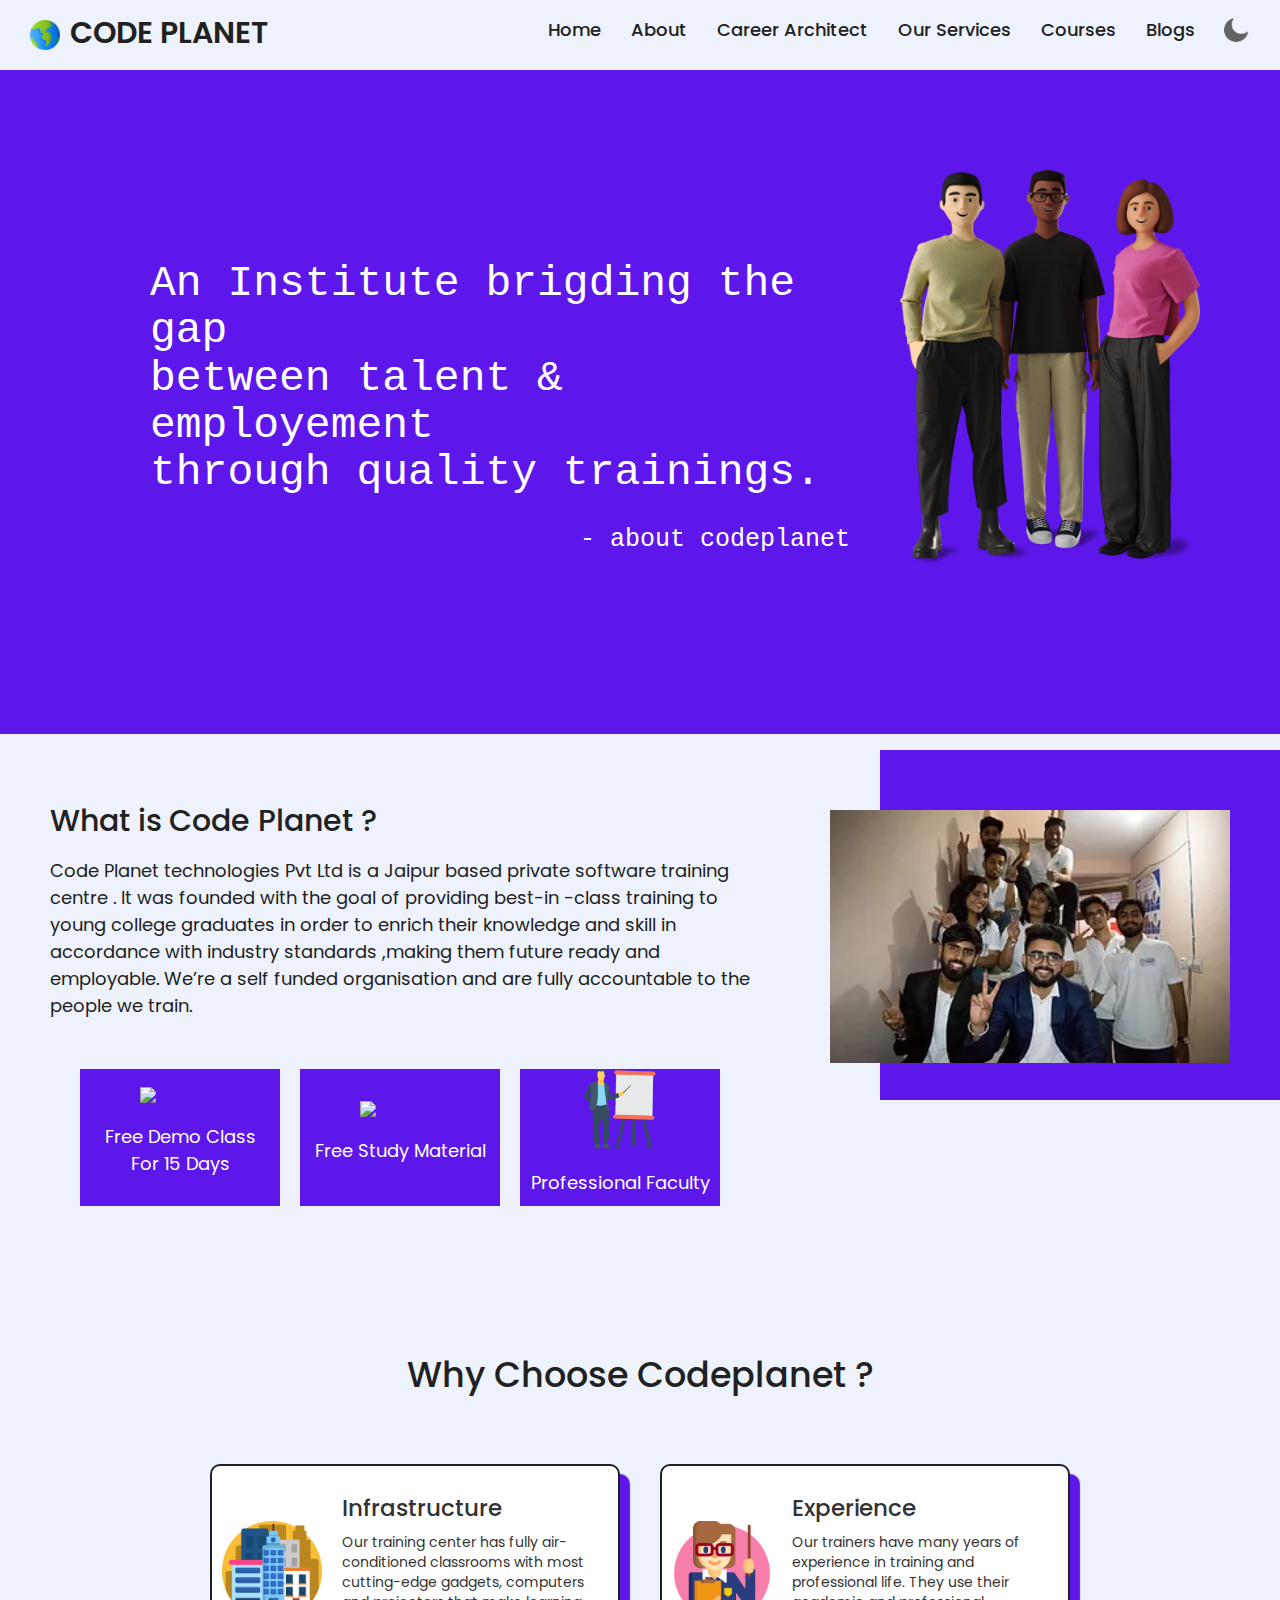
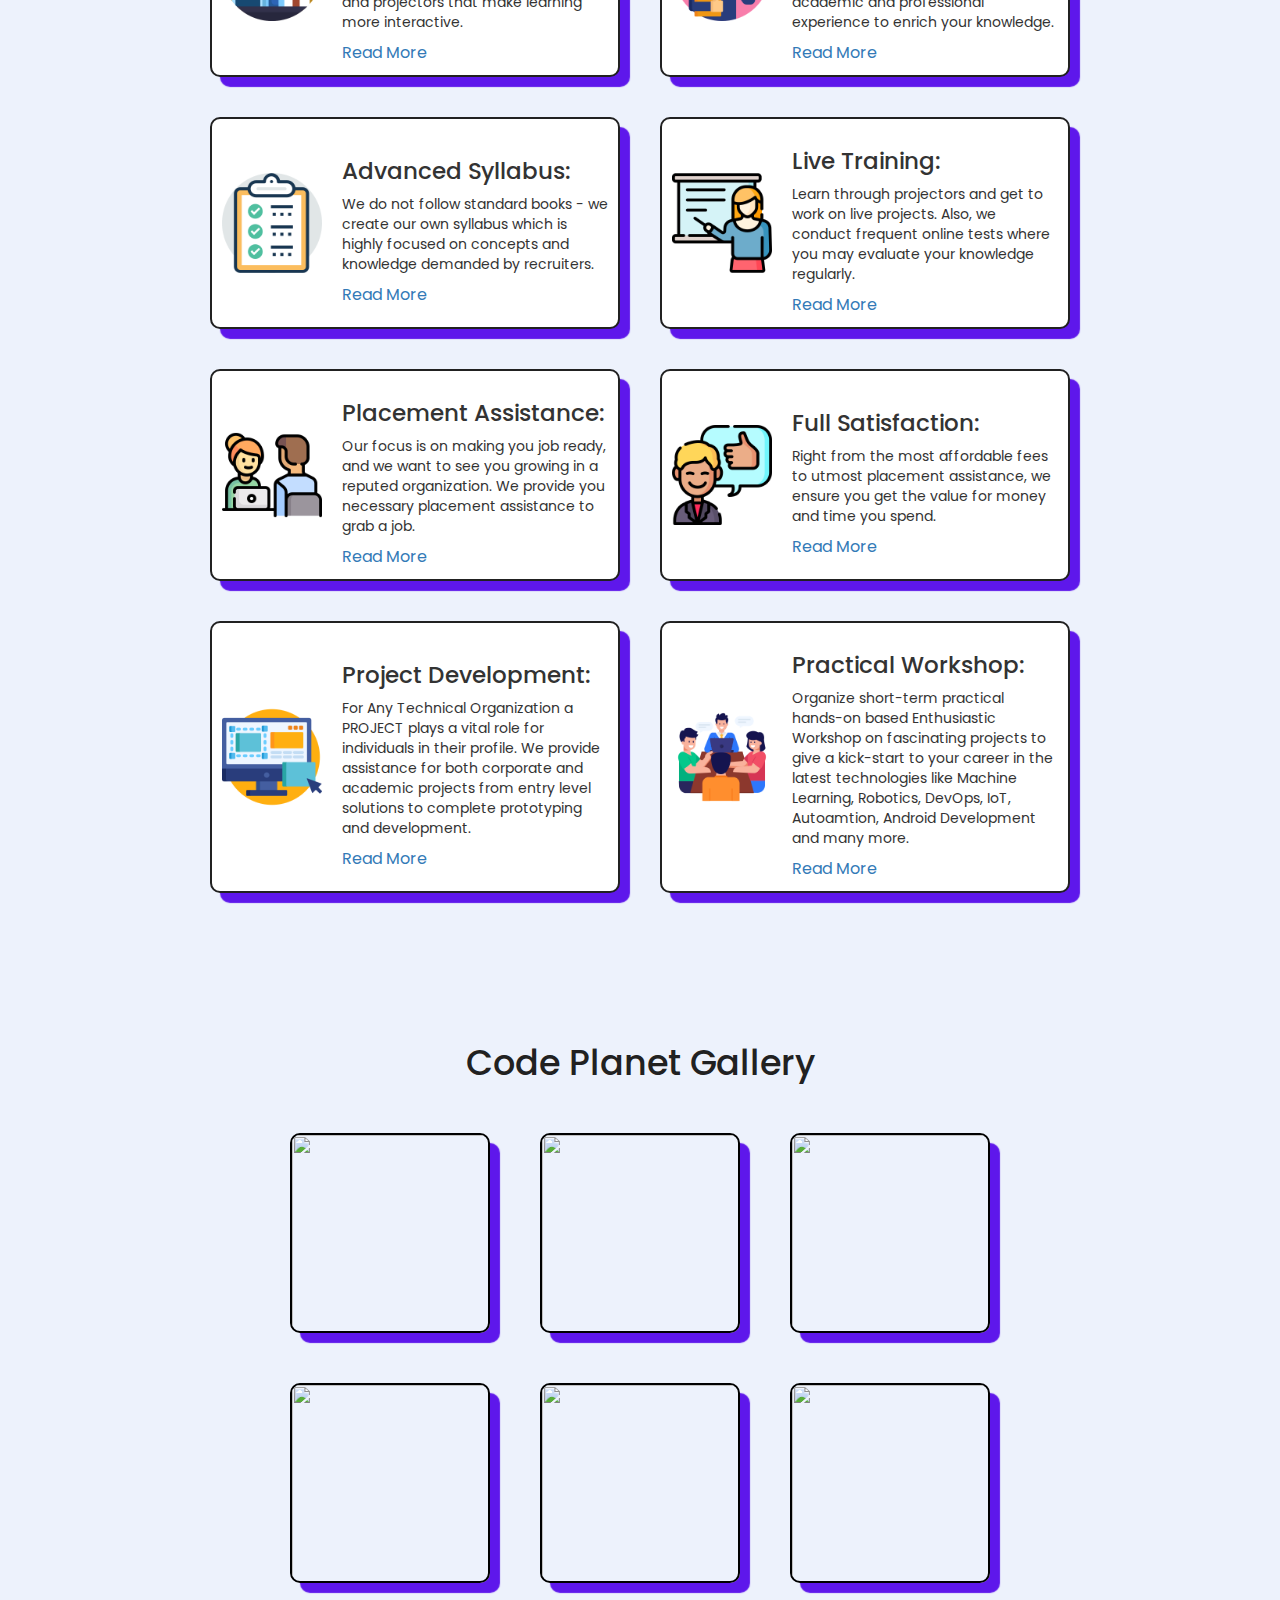
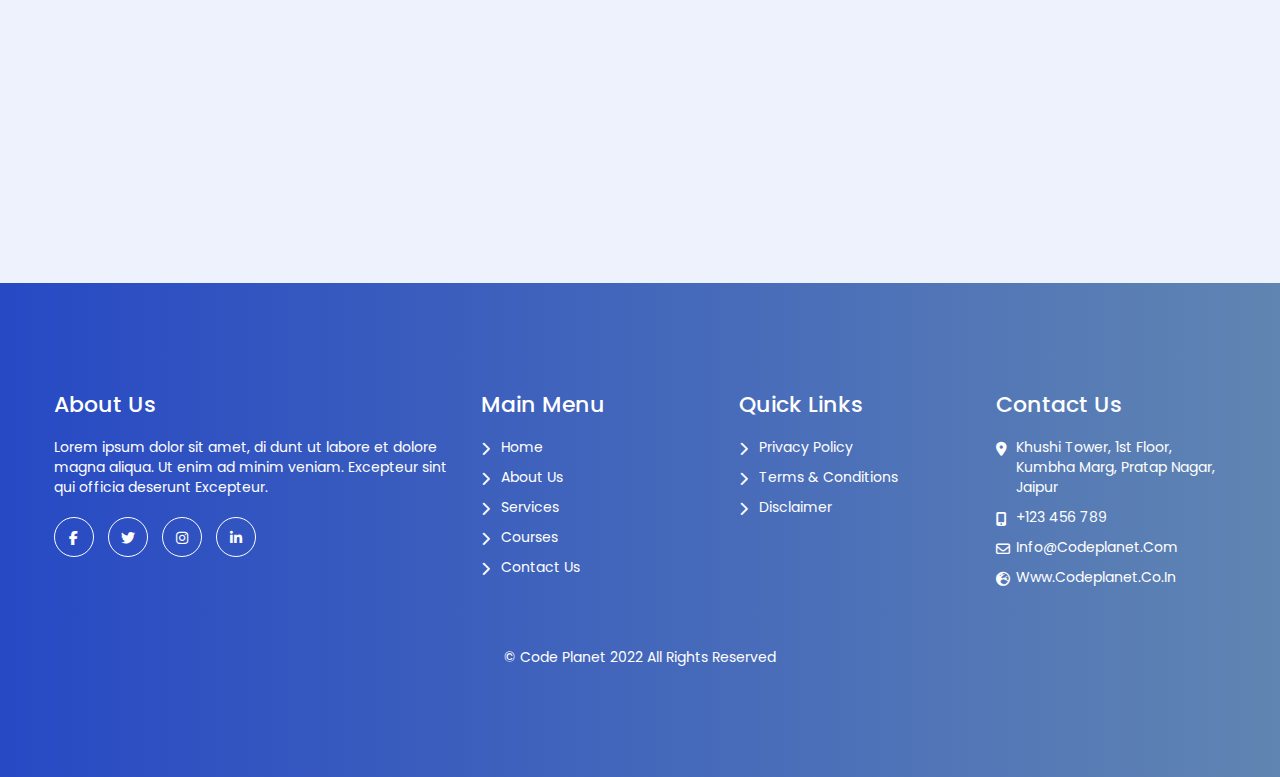
==== about.html @ 1fef7c66 "Update about.html" ====
<!DOCTYPE html>
<html lang="en">
<head>
    <meta charset="UTF-8">
    <meta name="viewport" content="width=device-width, initial-scale=1.0">
    <title>About</title>
    <link rel="stylesheet" href="About styles/style.css">
    <link rel="stylesheet" href="navbar.css">
    <link rel="stylesheet" href="footer.css">
    <link rel="stylesheet" href="https://cdnjs.cloudflare.com/ajax/libs/font-awesome/6.1.1/css/all.min.css">
    <link
      rel="stylesheet"
      href="https://cdn.jsdelivr.net/npm/bootstrap@3.3.7/dist/css/bootstrap.min.css"
      integrity="sha384-BVYiiSIFeK1dGmJRAkycuHAHRg32OmUcww7on3RYdg4Va+PmSTsz/K68vbdEjh4u"
      crossorigin="anonymous"
    />
</head>
<body style="background: var(--primary-color);" >
  <nav>
    <div class="wrapper">
      <div class="logo"><a href="/index/"> <img src="images/planet-earth.png">CODE PLANET</a></div>
      <input type="radio" name="slider" id="menu-btn">
      <input type="radio" name="slider" id="close-btn">
      <ul class="nav-links">
        <label style="color: #fff;" for="close-btn" class="btn close-btn"><i class="fas fa-times"></i></label>
        <li><a href="/index/">Home</a></li>
        <li><a href="/about/" class="desktop-item">About</a>
          <input type="checkbox" id="showMega">
          <label href="/about/" for="showMega" class="mobile-item">About</label>
        <div class="mega-box">
          <div class="content">
            <div id="about-row" class="row">
              <header></header>
              <ul class="mega-links">
                <li><a href="#"><img src="images/skyscraper.png">About Code Planet</a></li> <hr>
                <li><a href="#"><img src="images/portfolio.png">Portfolio</a></li> <hr>
                <li><a href="#"><img src="images/working-man.png">Internship</a></li> <hr>
                <li><a href="#"><img src="images/contact.png">Contact Us</a></li>
              </ul>
            </div>
            <div class="row">
              <header>Client Satisfaction</header>
              <ul class="mega-links">
                <li><a href="#">  <img src="images/correct.png"> 800+ Satisfied Client </a></li>
                <li><a href="#">  <img src="images/correct.png"> 100% Client Satisfacn</a></li>
                <li><a href="#">  <img src="images/correct.png"> 85% Repeat Clients</a></li>
              </ul>
            </div>
            <div class="row">
              <header>Work Culture</header>
              <ul class="mega-links">
                <li><a href="#"> <img src="images/correct.png"> 50+ Industries Served</a></li>
                <li><a href="#"> <img src="images/correct.png"> 100% Quality Work</a></li>
                <li><a href="#"> <img src="images/correct.png"> 40+ Active Members</a></li>
              </ul>
            </div>
            <div class="row">
              <header>Our Support</header>
              <ul class="mega-links">
                <li><a href="#"> <img src="images/correct.png"> 12+ Countries Served</a></li>
                <li><a href="#"> <img src="images/correct.png"> 24/7 Customer Service</a></li>
                <li><a href="#"> <img src="images/correct.png"> 4+ Year Experience</a></li>
              </ul>
            </div>
          </div>
        </div>
      </li>
        <li><a href="/career/">Career Architect</a></li>
        <li>
          <a href="#" class="desktop-item">Our Services</a>
          <input type="checkbox" id="showDrop">
          <label for="showDrop" class="mobile-item">Our Services</label>
          <ul class="drop-menu">
            <li><a href="/hiring/">Hire From Us</a></li>
            <li><a href="/internship/">Internships</a></li>
            <li><a href="/student/">Workshops</a></li>
          </ul>
        </li>
        <li>
          <a href="/course/" class="desktop-item">Courses</a>
          <input type="checkbox" id="showMega">
          <label href="/course/" for="showMega" class="mobile-item">Courses</label>
          <div class="mega-box">
            <div class="content">
              <div class="row">
                <header>New Courses</header>
                <ul class="mega-links">
                  <li><a href="#"><img src="images/React-Native.png">React Development</a></li>
                  <li><a href="#"><img src="images/NodeJS.png">Node JS Development</a></li>
                  <li><a href="#"><img src="images/shopify.png">Ecommerce Store</a></li>
                  <li><a href="#"><img src="images/ios.png">IOS Development</a></li>
                </ul>
              </div>
              <div class="row">
                <header>PROGRAMMING</header>
                <ul class="mega-links">
                  <li><a href="#"> <img src="images/java.png"> Java</a></li>
                  <li><a href="#"> <img src="images/python.png"> Python</a></li>
                  <li><a href="#"> <img src="images/letter-c.png"> C Programming</a></li>
                  <li><a href="#"> <img src="images/c-.png"> C ++</a></li>
                </ul>
              </div>
              <div class="row">
                <header>DEVELOPMENT</header>
                <ul class="mega-links">
                  <li><a href="#"> <img src="images/management.png"> MERN Development</a></li>
                  <li><a href="#"> <img src="images/web-development.png"> Web Development</a></li>
                  <li><a href="#"> <img src="images/smartphone.png"> Android Development</a></li>
                  <li><a href="#"> <img src="images/ux.png"> MEAN Development</a></li>
                </ul>
              </div>
              <div class="row">
                <header>ADVANCED COURSE</header>
                <ul class="mega-links">
                  <li><a href="#"> <img src="images/learning.png"> Machine Learning</a></li>
                  <li><a href="#"> <img src="images/artificial-intelligence.png"> Artificial Intelligence</a></li>
                  <li><a href="#"> <img src="images/hacker.png"> Ethical Hacking</a></li>
                  <li><a href="#"> <img src="images/algorithm.png"> Data Structure & Algo.</a></li>
                </ul>
              </div>
            </div>
          </div>
        </li>
        <li><a href="#">Blogs</a></li>
        <img src="images/moon.png" id="icon">
      </ul>
      <label for="menu-btn" class="btn menu-btn"><i class="fas fa-bars"></i></label>
    </div>
  </nav>

  <!-- Body -->

  <!-- Main -->

  <div class="about-banner">
    <div class="about-text">
      <h1>
        An Institute brigding the gap <br />
        between talent & employement <br />through quality trainings.
      </h1>
      <h2>- about codeplanet</h2>
    </div>
    <div class="about-img">
      <img src="About imgs/about.png" />
    </div>
  </div>

  <!-- Section -->

  <section>
    <div class="about-us">
        <div class="aboutus-text">
            <h2>What is Code Planet ?</h2>
            <p>Code Planet technologies Pvt Ltd is a Jaipur based private software training centre . It was founded with the goal of providing best-in -class training to young college graduates in order to enrich their knowledge and skill in accordance with industry standards ,making them future ready and employable. We’re a self funded organisation and are fully accountable to the people we train.</p>
                <div class="icon-gallery">
                    <div class="icon-text">
                        <img src="images/demo.png">
                        <p>Free Demo Class <br> For 15 Days</p>
                    </div>
                    <div class="icon-text">
                        <img src="images/studymaterial.png">
                        <p>Free Study Material</p>
                    </div>
                    <div class="icon-text">
                        <img src="images/presentation.png">
                        <p>Professional Faculty</p>
                    </div>
                </div>
        </div>
        <div class="about-img-container">
            <div class="aboutus-img">
                <div class="main-box">
                    <img src="About imgs/IMG-20200418-WA0029.webp" >
                </div>
            </div>
        </div>
    </div>


    <div class="why">
        <h2>Why Choose Codeplanet ?</h2>
        <div class="why-container">
          <div class="box">
            <img src="About imgs/infra.png">
            <div class="text-box">
              <h3>Infrastructure</h3>
              <p>Our training center has fully air-conditioned classrooms with most cutting-edge gadgets, computers and projectors that make learning more interactive.</p>
              <a href="#">Read More</a>
            </div>
          </div>
          <div class="box">
            <img src="About imgs/exp.png">
            <div class="text-box">
              <h3>Experience</h3>
              <p>Our trainers have many years of experience in training and professional life. They use their academic and professional experience to enrich your knowledge.</p>
              <a href="#">Read More</a>
            </div>
          </div>
          <div class="box">
            <img src="About imgs/syl.png">
            <div class="text-box">
              <h3>Advanced Syllabus:</h3>
              <p>We do not follow standard books - we create our own syllabus which is highly focused on concepts and knowledge demanded by recruiters.</p>
              <a href="#">Read More</a>
            </div>
          </div>
          <div class="box">
            <img src="About imgs/train.png">
            <div class="text-box">
              <h3>Live Training:</h3>
              <p>Learn through projectors and get to work on live projects. Also, we conduct frequent online tests where you may evaluate your knowledge regularly.</p>
              <a href="#">Read More</a>
            </div>
          </div>
          <div class="box">
            <img src="About imgs/plac.png">
            <div class="text-box">
              <h3>
                Placement Assistance:</h3>
              <p>Our focus is on making you job ready, and we want to see you growing in a reputed organization. We provide you necessary placement assistance to grab a job.</p>
              <a href="#">Read More</a>
            </div>
          </div>
          <div class="box">
            <img src="About imgs/satis.png">
            <div class="text-box">
              <h3>Full Satisfaction:</h3>
              <p>Right from the most affordable fees to utmost placement assistance, we ensure you get the value for money and time you spend.</p>
            <a href="#">Read More</a>
            </div>
          </div>
          <div class="box">
            <img src="About imgs/proj.png">
            <div class="text-box">
              <h3>Project Development:</h3>
              <p>For Any Technical Organization a PROJECT plays a vital role for individuals in their profile. We provide assistance for both corporate and academic projects from entry level solutions to complete prototyping and development.</p>
            <a href="#">Read More</a>
            </div>
          </div>
          <div class="box">
            <img id="img-set" src="About imgs/workshop.png">
            <div class="text-box">
              <h3>Practical Workshop:</h3>
              <p>Organize short-term practical hands-on based Enthusiastic Workshop on fascinating projects to give a kick-start to your career in the latest technologies like Machine Learning, Robotics, DevOps, IoT, Autoamtion, Android Development and many more.</p>
            <a href="#">Read More</a>
            </div>
          </div>

        </div>
        </div>


        <div class="gallery-body">
            <h2> Code Planet Gallery </h2>
            <div class="gallery-container">
          
              <div class="gallary">
                <img src="https://static.wixstatic.com/media/3e5617_7610d0e558ca4270a3cbb9d1998aec60~mv2.jpg/v1/fill/w_305,h_193,al_c,q_80,usm_0.66_1.00_0.01,enc_auto/IMG-20200418-WA0029.jpg" />
                <img src="https://static.wixstatic.com/media/3e5617_8ea9a0d88c01441fae5b3a8ba861b8b8~mv2.jpg/v1/fill/w_301,h_220,al_c,q_80,usm_0.66_1.00_0.01,enc_auto/4.jpg" />
                <img src="https://static.wixstatic.com/media/3e5617_4cd480714cbf428ea4ce4d681dc1c1bd~mv2.jpg/v1/fill/w_284,h_220,al_c,q_80,usm_0.66_1.00_0.01,enc_auto/new1.jpg" />
                <img src="https://static.wixstatic.com/media/3e5617_a9f12d205db7403bb72ab49f51415098~mv2.jpg/v1/fill/w_284,h_212,al_c,q_80,usm_0.66_1.00_0.01,enc_auto/IMG-20200418-WA0015.jpg" />
                <img src="https://static.wixstatic.com/media/3e5617_9b12ac0909c941ff9af0776fcf4acaf8~mv2.jpg/v1/fill/w_294,h_193,al_c,q_80,usm_0.66_1.00_0.01,enc_auto/IMG-20200418-WA0004.jpg" />
                <img src="https://static.wixstatic.com/media/3e5617_f23bcb6972de46aa81a015a55397d33e~mv2.jpg/v1/fill/w_292,h_220,al_c,q_80,usm_0.66_1.00_0.01,enc_auto/5.jpg" />
              </div>
          
            </div>
        </div>


    </section>

  <!-- Footer -->

<footer class="footer-area">
  <div class="footer-wave-box">
      <div class="footer-wave footer-animation"></div>
  </div>
  <div class="main">
      <div class="footer">
          <div class="single-footer">
              <h4>about us</h4>
              <p>Lorem ipsum dolor sit amet, di dunt ut labore et dolore magna aliqua. Ut enim ad minim veniam. Excepteur sint qui officia deserunt Excepteur.</p>
              <div class="footer-social">
                  <a href=""><i class="fab fa-facebook-f"></i></a>
                  <a href=""><i class="fab fa-twitter"></i></a>
                  <a href=""><i class="fab fa-instagram"></i></a>
                  <a href=""><i class="fab fa-linkedin-in"></i></a>
              </div>
          </div>
          <div class="single-footer">
              <h4>main menu</h4>
              <ul>
                  <li><a href="/index/"><i class="fas fa-chevron-right"></i> home</a></li>
                  <li><a href="/about/"><i class="fas fa-chevron-right"></i> about us</a></li>
                  <li><a href="/index/"><i class="fas fa-chevron-right"></i> services</a></li>
                  <li><a href="/course/"><i class="fas fa-chevron-right"></i> courses</a></li>
                  <li><a href="/index/"><i class="fas fa-chevron-right"></i> contact us</a></li>
              </ul>
          </div>
          <div class="single-footer">
              <h4>quick links</h4>
              <ul>
                  <li><a href=""><i class="fas fa-chevron-right"></i> privacy policy</a></li>
                  <li><a href=""><i class="fas fa-chevron-right"></i> terms & conditions</a></li>
                  <li><a href=""><i class="fas fa-chevron-right"></i> disclaimer</a></li>
              </ul>
          </div>
          <div class="single-footer">
              <h4>contact us</h4>
              <ul>
                  <li><a href=""><i class="fas fa-map-marker-alt"></i>  Khushi Tower, 1st floor, Kumbha Marg, Pratap Nagar, Jaipur</a></li>
                  <li><a href=""><i class="fas fa-mobile-alt"></i> +123 456 789</a></li>
                  <li><a href=""><i class="far fa-envelope"></i> info@codeplanet.com</a></li>
                  <li><a href=""><i class="fas fa-globe-europe"></i> www.codeplanet.co.in</a></li>
              </ul>
          </div>
      </div>
      <div class="copy">
          <p>&copy; Code Planet 2022 all rights reserved</p>
      </div>
  </div>
</footer>
  
  
  <script>
  
    var icon = document.getElementById("icon");
  
    icon.onclick = function () {
        document.body.classList.toggle("dark-theme");
        if (document.body.classList.contains("dark-theme")) {
            icon.src = "images/sun.png";
        } else{
            icon.src = "images/moon.png";
        }
    }
  </script>
  </body>
  </html>
---- About styles/style.css ----
@import url("https://fonts.googleapis.com/css2?family=Poppins:wght@200;300;400;500;600;700&display=swap");
@import url("https://fonts.googleapis.com/css2?family=Bree+Serif&family=Hanuman&family=Roboto:wght@300&display=swap");
@import url("https://fonts.googleapis.com/css2?family=Montserrat&display=swap");

* {
  margin: 0;
  padding: 0;
  box-sizing: border-box;
  font-family: "Poppins", sans-serif;
}

:root {
  --primary-color: #edf2fc;
  --secondary-color: #212121;
}

.dark-theme {
  --primary-color: #212121;
  --secondary-color: #fff;
}

body {
  background: var(--primary-color);
}

#icon {
  width: 30px;
  position: absolute;
  cursor: pointer;
  right: 2rem;
  top: 1.5rem;
}

/* About Banner */

.about-banner {
  display: flex;
  background: #5e17eb;
  justify-content: space-around;
  padding: 5rem;
}

.about-text {
  margin: 12rem 5rem;
  width: 70%;
}

.about-text h1 {
  font-size: 4.3rem;
  width: 700px;
  color: #fff;
  font-family: monospace;
  margin-left: 5rem;
}

.about-text h2 {
  font-size: 2.5rem;
  color: #fff;
  font-family: monospace;
  float: right;
  margin-top: 2rem;
}

.about-img {
  margin: 5rem 10rem 0rem 0rem;
}

.about-img img {
  width: 300px;
}

@media screen and (max-width: 1100px) {
  /* .about-banner{
        display: flex;
        background: #5e17eb;
        justify-content: space-around;
        padding: 5rem;
    } */

  .about-text {
    margin: -4rem 5rem;
    width: 72%;
  }

  .about-text h1 {
    font-size: 3.4rem;
    width: 600px;
    color: #fff;
    font-family: monospace;
    margin-left: 5rem;
  }

  .about-text h2 {
    font-size: 2.5rem;
    color: #fff;
    font-family: monospace;
    float: right;
    margin-top: 2rem;
  }

  .about-img {
    margin: -4rem 10rem 0rem 0rem;
  }

  .about-img img {
    width: 250px;
    margin-top: 3rem;
  }
}

@media screen and (max-width: 860px) {
  .about-text h1 {
    font-size: 3rem;
    width: 560px;
  }

  .about-text h2 {
    font-size: 2rem;
  }

  .about-img {
    margin: 6rem 10rem 0rem 0rem;
  }

  .about-img img {
    width: 200px;
    margin-top: 3rem;
  }
}

@media screen and (max-width: 600px) {
  .about-banner {
    flex-direction: column;
    justify-content: center;
  }

  .about-text {
    margin: -3rem 0rem;
    width: 250px;
  }

  .about-text h1 {
    font-size: 2.5rem;
    width: 100%;
    display: flex;
    text-align: center;
    margin: 2rem auto;
  }

  .about-text h2 {
    font-size: 1.6rem;
    position: absolute;
    right: 3rem;
  }

  .about-img {
    margin: 8rem auto 0rem;
  }

  .about-img img {
    width: 250px;
  }
}

/* Section */

.about-us {
  display: flex;
  width: 700px;
  /* height: 170vh; */
  color: var(--secondary-color);
}

.aboutus-text {
  margin: 5rem;
}

.aboutus-text h2 {
  font-size: 3rem;
}

.aboutus-text p {
  font-size: 1.8rem;
  margin-top: 2rem;
  line-height: 1.5;
}

.icon-gallery {
  display: flex;
  margin: 5rem 2rem;
}

.icon-text {
  margin: 0rem 1rem;
  width: 200px;
  display: flex;
  flex-direction: column;
  justify-content: center;
  align-items: center;
  color: #fff;
  background: #5e17eb;
}

.icon-text img {
  width: 80px;
}

.icon-text p {
  text-align: center;
}

.aboutus-img {
  width: 400px;
  height: 350px;
  position: absolute;
  background: #5e17eb;
  right: 0;
  top: 75rem;
}

.aboutus-img img {
  width: 400px;
  position: relative;
  top: 6rem;
  right: 5rem;
}

@media screen and (max-width: 1100px) {
  .about-us {
    display: flex;
    justify-content: space-around;
  }

  .aboutus-text {
    margin: 5rem;
  }

  .aboutus-text h2 {
    font-size: 3rem;
  }

  .aboutus-text p {
    font-size: 1.7rem;
    margin-top: 2rem;
    line-height: 1.5;
    width: 550px;
  }

  .icon-gallery {
    display: flex;
    margin: 5rem 2rem;
  }

  .icon-text {
    width: 160px;
    border-radius: 10px;
  }

  .icon-text img {
    width: 60px;
    margin-top: 1rem;
  }

  .icon-text p {
    text-align: center;
    font-size: 1.5rem;
    padding: 10px;
  }

  .aboutus-img {
    width: 300px;
    height: 300px;
    position: absolute;
    background: rgb(94, 23, 235);
    right: 0px;
    top: 60rem;
  }

  .aboutus-img img {
    width: 300px;
    position: relative;
    top: 5rem;
    right: 5rem;
  }
}

@media screen and (max-width: 990px) {
  .about-us {
    display: flex;
    flex-direction: column;
    width: 100%;
  }

  .aboutus-text {
    margin: 5rem auto;
    text-align: center;
  }

  .aboutus-text p {
    font-size: 1.8rem;
    margin: 2rem auto;
    line-height: 1.5;
    text-align: center;
  }

  .icon-gallery {
    display: flex;
    margin: 4rem 2rem;
  }

  .icon-text {
    height: 150px;
  }

  .icon-text img {
    margin-top: 2rem;
  }

  .icon-text p {
    text-align: center;
    margin: 1rem 0rem;
    font-size: 1.5rem;
    padding: 6px;
  }

  .aboutus-img {
    top: 105rem;
    right: 15rem;
  }

  .aboutus-img img {
    width: 300px;
    position: relative;
    top: 6rem;
    right: 5rem;
  }

  .about-img-container {
    display: flex;
    margin: 0 auto;
    width: 100%;
  }
}

@media screen and (max-width: 620px) {
  .about-us {
    display: flex;
    flex-direction: column;
    width: 100%;
  }

  .aboutus-text h2 {
    font-size: 2.5rem;
  }

  .aboutus-text p {
    font-size: 1.5rem;
    margin: 0rem auto;
    line-height: 1.5;
    padding: 20px;
    width: 350px;
  }

  .icon-text {
    margin: 1rem auto;
    width: 230px;
    height: 200px;
    display: flex;
    flex-direction: column;
    justify-content: center;
    align-items: center;
    color: #fff;
    background: #5e17eb;
  }

  .icon-gallery {
    display: flex;
    flex-direction: column;
    margin: 3rem auto;
  }

  .icon-text p {
    margin: 0rem;
    font-size: 1.8rem;
  }

  .about-img-container {
    display: none;
  }

  .icon-text img {
    width: 100px;
  }
}

/* Why */

.why h2 {
  text-align: center;
  margin: 5rem;
  font-size: 3.5rem;
  color: var(--secondary-color);
}

.why-container {
  width: 100%;
  height: 900px;
  display: grid;
  grid-template-columns: repeat(2, 450px);
  justify-content: center;
}

.box {
  display: flex;
  justify-content: center;
  align-items: center;
  background: #ffffff;
  margin: 2rem;
  padding: 1rem;
  border-radius: 10px;
  box-shadow: 10px 10px 1px #5e17eb;
  border: 2px solid #212121;
  transition: all 1s;
}

.box:hover {
  transform: scale(1.1);
}

.box img {
  width: 100px;
  height: 100px;
  margin-right: 20px;
}

.box h3 {
  font-size: 2.3rem;
}

.box p {
  font-size: 1.4rem;
  margin: 1rem 0rem;
}

.box a {
  font-size: 1.6rem;
}

@media screen and (max-width: 990px) {
  .why h2 {
    margin-top: 35rem;
  }

  .why-container {
    grid-template-columns: repeat(1, 450px);
  }
}

@media screen and (max-width: 620px) {
  .why h2 {
    margin-top: 5rem;
    font-size: 3rem;
  }

  .why-container {
    width: 100%;
    height: 900px;
    display: grid;
    grid-template-columns: repeat(1, 450px);
    justify-content: center;
  }

  .box {
    display: flex;
    justify-content: center;
    align-items: center;
    background: #ffffff;
    margin: 2rem;
    padding: 1rem;
    border-radius: 10px;
    box-shadow: 10px 10px 1px #5e17eb;
    border: 2px solid #212121;
    transition: all 1s;
  }

  .box:hover {
    transform: scale(1.1);
  }

  .box img {
    width: 100px;
    height: 100px;
    margin-right: 20px;
  }

  .box h3 {
    font-size: 2.3rem;
  }

  .box p {
    font-size: 1.4rem;
    margin: 1rem 0rem;
  }

  .box a {
    font-size: 1.6rem;
  }
}

@media screen and (max-width: 460px) {
  .why h2 {
    margin-top: 2rem;
    font-size: 2.5rem;
  }

  .why-container {
    width: 100%;
    height: 3200px;
    display: grid;
    grid-template-columns: repeat(1, 300px);
    justify-content: center;
  }

  .box {
    display: flex;
    flex-direction: column;
  }
}


/* Code gallery */

.gallery-body {
    color: var(--secondary-color);
    margin: 30rem 0rem 0rem; 
  }
  .gallery-body h2 {
      font-size: 3.5rem;
    text-align: center;
  }
  /* placing evrything in the section in the center */
  .gallery-container {
    display: flex;
    justify-content: center;
    margin-top: 5rem;
  }
  /*making the gallery flex and also adding wrap to make it a litle bit responsive */
  .gallary {
    width: 60%;
    display: flex;
    justify-content: center;
    align-items: center;
    flex-wrap: wrap;
    gap: 50px;
  }
  /* styling the images */
  .gallary > img {
    width: 200px;
    height: 200px;
    object-fit: cover;
    border-radius: 10px;
    transition: all 1s;
    border: 2px solid #000000;
    box-shadow: 10px 10px 1px #5e17eb;
  }

  .gallary > img:hover{
      transform: scale(1.2);
  }


  @media screen and (max-width: 990px){
    .gallery-body {
        margin-top: 130rem; 
      }
  }
  @media screen and (max-width: 460px){
    .gallery-body {
        margin-top: 10rem; 
      }

      .gallery-body h2 {
        font-size: 2.5rem;
        text-align: center;
    }
  }
---- navbar.css ----
/* Navbar */

nav{
    z-index: 99;
    width: 100%;
  }
  nav .wrapper{
    position: relative;
    max-width: 1300px;
    padding: 0px 30px;
    height: 70px;
    line-height: 70px;
    margin: auto;
    display: flex;
    align-items: center;
    justify-content: space-between;
  }
  .wrapper .logo a{
    color: var(--secondary-color);
    font-size: 30px;
    font-weight: 600;
    text-decoration: none;
  }
  
  .wrapper img{
    width: 30px;
    position: relative;
    top: 0.3rem;
    margin-right: 10px;
    margin-bottom: 5px;
  }
  
  .wrapper .nav-links{
    display: inline-flex;
    margin-right: 4rem;
  }
  .nav-links li{
    list-style: none;
  }
  .nav-links li a{
    color: var(--secondary-color);
    text-decoration: none;
    font-size: 18px;
    font-weight: 500;
    padding: 9px 15px;
    border-radius: 5px;
    transition: all 0.3s ease;
  }
  .nav-links li a:hover{
    background: #7bb8f5;
  }
  
  
  .nav-links .mobile-item{
    display: none;
  }
  .nav-links .drop-menu{
    position: absolute;
    background: #5E17EB;
    width: 350px;
    line-height: 45px;
    top: 85px;
    opacity: 0;
    text-align: center;
    visibility: hidden;
    box-shadow: 0 6px 10px rgba(0,0,0,0.15);
  }
  .nav-links li:hover .drop-menu,
  .nav-links li:hover .mega-box{
    transition: all 0.3s ease;
    top: 70px;
    opacity: 1;
    visibility: visible;
  }
  .drop-menu li a{
    width: 100%;
    display: block;
    padding: 0 0 0 15px;
    font-weight: 400;
    border-radius: 0px;
    color: #fff;
  }
  .mega-box{
    position: absolute;
    left: 0;
    width: 100%;
    padding: 0px;
    top: 85px;
    opacity: 0;
    visibility: hidden;
  }
  .mega-box .content{
    background: #5E17EB;
    padding: 25px 20px;
    display: flex;
    width: 100%;
    justify-content: space-between;
    box-shadow: 0 6px 10px rgba(0,0,0,0.15);
    position: fixed;
  }
  .mega-box .content .row{
    width: calc(25% - 30px);
    line-height: 45px;
  }
  
  #about-row {
    background: #c8c9ca;
    padding: 1rem;
    border-radius: 10px;
  }
  
  #about-row a{
    color: #242526;
    padding-left: 20px;
  }
  
  hr{
    width: 200px;
    margin-left: 3rem;
  }
  
  
  .content .row img{
    width: 100%;
    height: 100%;
    object-fit: cover;
  }
  .content .row header{
    color: #fff;
    font-size: 20px;
    font-weight: 500;
  }
  .content .row .mega-links{
    margin-left: -40px;
    border-left: 1px solid rgba(255,255,255,0.09);
  }
  .row .mega-links li{
    padding: 0 20px;
  }
  .row .mega-links img{
    width: 30px;
    padding-right: 5px;
  }
  .row .mega-links li a{
    padding: 0px;
    padding: 0 20px;
    
    color: #fff;
    font-size: 17px;
    display: block;
  }
  .row .mega-links li a:hover{
    color: #f2f2f2;
  }
  .wrapper .btn{
    color: #fff;
    font-size: 20px;
    cursor: pointer;
    display: none;
  }
  .wrapper .btn.close-btn{
    position: absolute;
    right: 30px;
    top: 10px;
  }
  

/****** Navbar Media Query ******/

@media screen and (max-width: 1110px) {

  #icon {
    width: 30px;
    position: absolute;
    cursor: pointer;
    left: 2rem;
    top: 1.5rem;
}

    .wrapper .btn{
      display: block;
      color: var(--secondary-color);
    }
    .wrapper .nav-links{
      position: fixed;
      height: 100vh;
      width: 100%;
      max-width: 350px;
      top: 0;
      left: -100%;
      background: #242526;
      display: block;
      padding: 50px 10px;
      line-height: 50px;
      overflow-y: auto;
      box-shadow: 0px 15px 15px rgba(0,0,0,0.18);
      transition: all 0.3s ease;
    }
    
    .wrapper img {
    width: 20px;
    margin-bottom: 8px;
    margin-right: 5px;
}
    
    /* custom scroll bar */
    ::-webkit-scrollbar {
      width: 10px;
    }
    ::-webkit-scrollbar-track {
      background: #242526;
    }
    ::-webkit-scrollbar-thumb {
      background: #3A3B3C;
    }
    #menu-btn:checked ~ .nav-links{
      left: 0%;
    }
    #menu-btn:checked ~ .btn.menu-btn{
      display: none;
    }
    #close-btn:checked ~ .btn.menu-btn{
      display: block;
    }
    .nav-links li{
      margin: 15px 10px;
      /* display: none; */
    }
    .nav-links li a {
      padding: 0 20px;
      display: block;
      font-size: 20px;
      color: #fff;
  }
    .nav-links .drop-menu{
      position: static;
      opacity: 1;
      top: 65px;
      visibility: visible;
      padding-left: 20px;
      width: 100%;
      max-height: 0px;
      overflow: hidden;
      box-shadow: none;
      transition: all 0.3s ease;
    }
    #showDrop:checked ~ .drop-menu,
    #showMega:checked ~ .mega-box{
      max-height: 100%;
    }
    .nav-links .desktop-item{
      display: none;
    }
    .nav-links .mobile-item{
      display: block;
      color: #f2f2f2;
      font-size: 20px;
      font-weight: 500;
      padding-left: 20px;
      cursor: pointer;
      border-radius: 5px;
      transition: all 0.3s ease;
    }
    .nav-links .mobile-item:hover{
      background: #3A3B3C;
    }
    .drop-menu li{
      margin: 0;
    }
    .drop-menu li a{
      border-radius: 5px;
      font-size: 18px;
    }
    .mega-box{
      position: static;
      top: 65px;
      opacity: 1;
      visibility: visible;
      padding: 0 20px;
      max-height: 0px;
      overflow: hidden;
      transition: all 0.3s ease;
    }
    .mega-box .content{
      box-shadow: none;
      flex-direction: column;
      padding: 20px 20px 0 20px;
      display: none;
    }
    .mega-box .content .row{
      width: 100%;
      margin-bottom: 15px;
      border-top: 1px solid rgba(255,255,255,0.08);
    }
    .mega-box .content .row:nth-child(1),
    .mega-box .content .row:nth-child(2){
      border-top: 0px;
    }
    .content .row .mega-links{
      border-left: 0px;
      padding-left: 15px;
    }
    .row .mega-links li{
      margin: 0;
    }
    .content .row header{
      font-size: 19px;
    }
  }
  nav input{
    display: none;
  }
---- footer.css ----
/* Footer */

.footer-area {
    margin-top: 300px;
    padding: 100px 0;
    background: #5E17EB;
    background: -moz-linear-gradient(left,  #2749c4 0%, #6085b2 100%);
    background: -webkit-linear-gradient(left,  #2749c4 0%,#6085b2 100%);
    background: linear-gradient(to right,  #2749c4 0%,#6085b2 100%);
    filter: progid:DXImageTransform.Microsoft.gradient( startColorstr='#2749c4', endColorstr='#6085b2',GradientType=1 );
    color:#fff;
    position:relative;
  }
  .main {
    width: 1200px;
    margin: 0 auto;
  }
  .footer {
    display: flex;
    justify-content: space-around;
    flex-wrap: wrap;
    flex-direction: row;
  }
  .single-footer {
    width: 230px;
  }
  .single-footer:first-child {
    width: 400px;
  }
  .single-footer h4 {
    text-transform: capitalize;
    font-size: 22px;
    margin-bottom: 20px;
  }
  .footer-social a {
    color: #fff;
    border: 1px solid #fff;
    width: 40px;
    height: 40px;
    display: inline-block;
    text-align: center;
    line-height: 40px;
    border-radius: 50%;
    margin-right: 10px;
  }
  .footer-social {
    margin-top: 20px;
  }
  .single-footer ul {
    list-style: none;
  }
  .single-footer ul li {
    margin-bottom: 10px;
    position: relative;
    padding-left: 20px;
  }
  .single-footer ul li a {
    color: #fff;
    text-transform: capitalize;
    text-decoration: none;
  }
  .single-footer ul li a i {
    position: absolute;
    left: 0;
    top: 5px;
  }
  
  .copy {
    text-align: center;
    text-transform: capitalize;
    margin-top: 50px;
  }
  
  .footer-wave-box {
    position: absolute;
    left: 0;
    top: 0;
    height: 45px;
    right: 0;
    width: 100%;
    overflow:hidden;
  }
  .footer-wave {
    background-image: url('img/footer-shape.png');
    position: absolute;
    left: 0;
    top: 0;
    height: 100%;
    width: 200%;
    background-size:50%;
    background-position:bottom;
    background-repeat:repeat-x;
  }
  
  .footer-animation{
      -moz-animation: footer_wave 5s linear infinite;
      -o-animation: footer_wave 5s linear infinite;
      -webkit-animation: footer_wave 5s linear infinite;
      left:auto;
      right:0;
  }
  @-moz-keyframeskeyframes footer_wave{
    0%{
        -moz-transform:translateX(0%);
    }
    50%{
      -moz-transform:translateX(25%);
    }
    100%{
      -moz-transform:translateX(50%);
    }
  }
  @-moz-keyframes footer_wave{
    0%{
        -moz-transform:translateX(0%);
    }
    50%{
      -moz-transform:translateX(25%);
    }
    100%{
      -moz-transform:translateX(50%);
    }
  }
  
  @-o-keyframeskeyframes footer_wave{
    0%{
        -o-transform:translateX(0%);
    }
    50%{
      -o-transform:translateX(25%);
    }
    100%{
      -o-transform:translateX(50%);
    }
  }
  
  @-webkit-keyframeskeyframes footer_wave{
    0%{
        -webkit-transform:translateX(0%);
    }
    50%{
      -webkit-transform:translateX(25%);
    }
    100%{
      -webkit-transform:translateX(50%);
    }
  }
  
  @media only screen and (max-width:600px){
    .footer-area{
      margin-top: 200px;
    }
    .main{
      width:320px;
    }
    .footer-wave-box {
      display: none;
    }
    .single-footer:first-child, .single-footer {
      width: 100%;
      margin-bottom:30px;
    }
  }
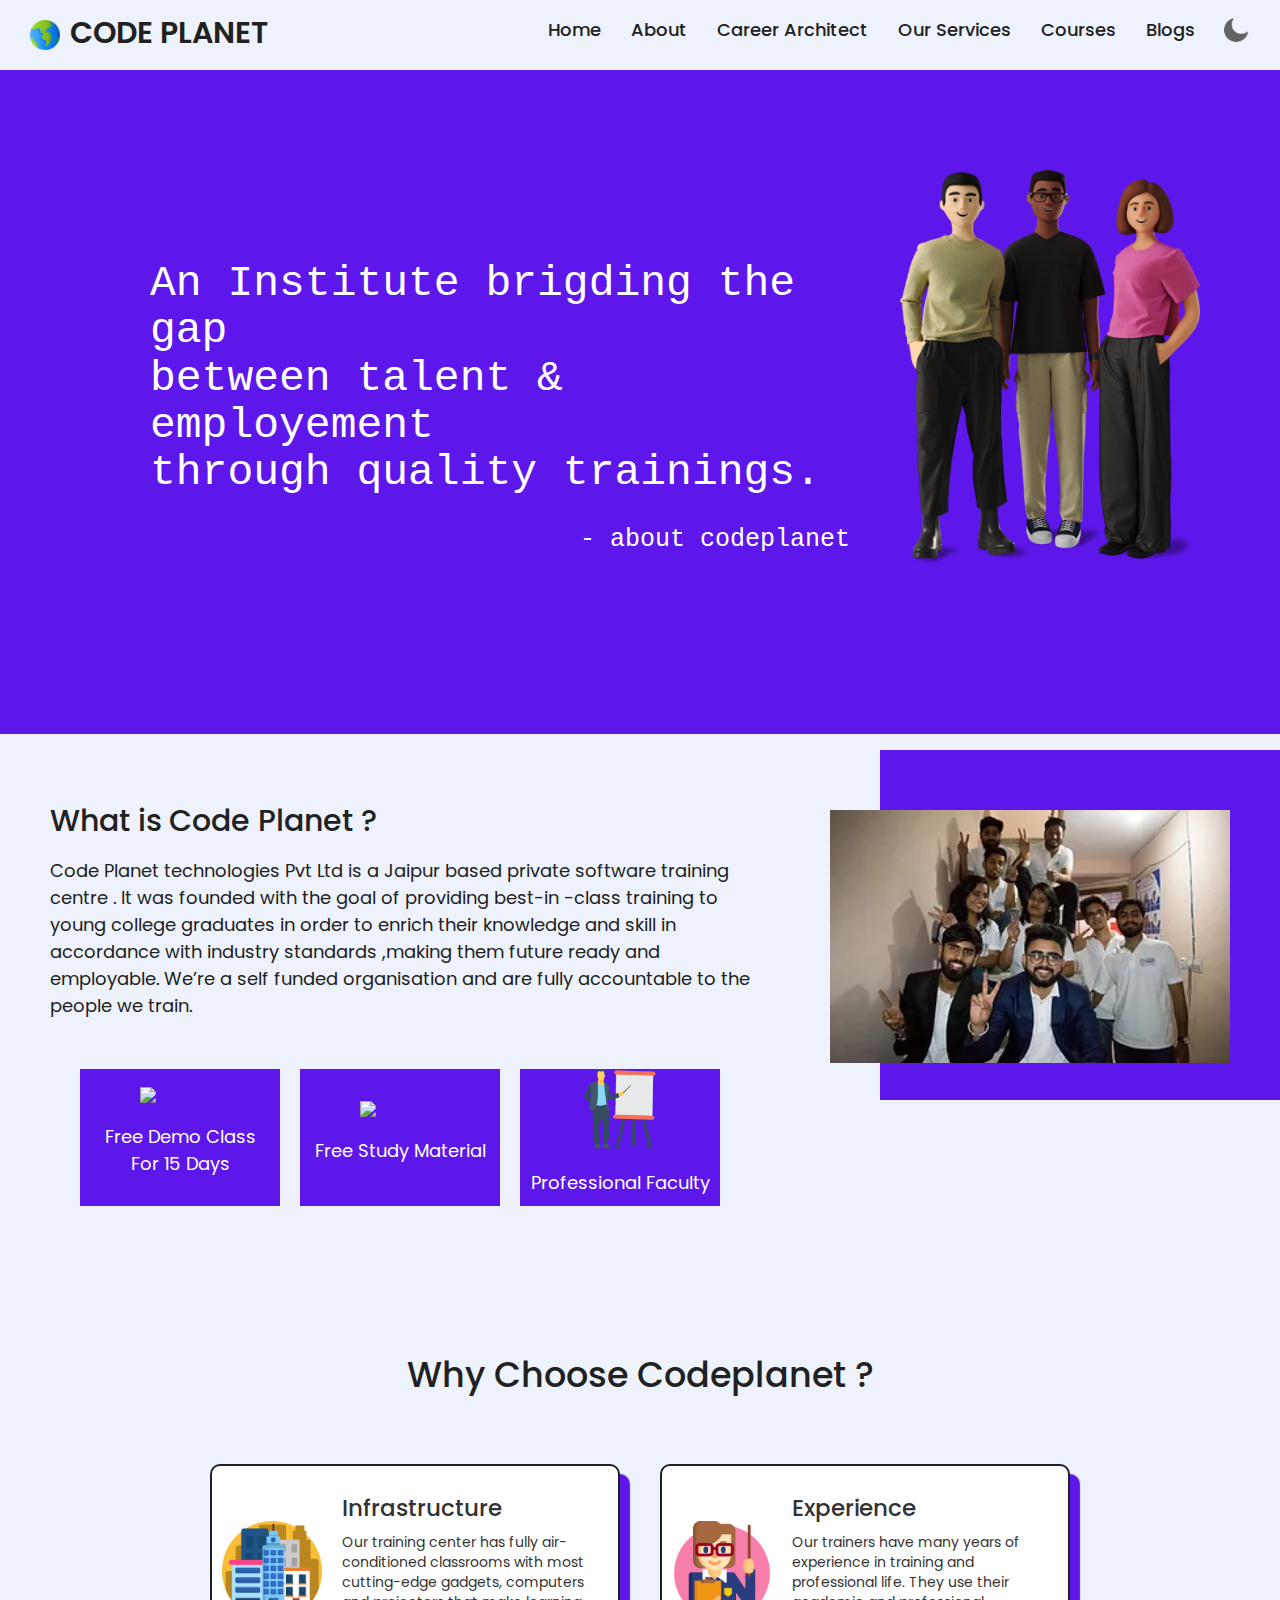
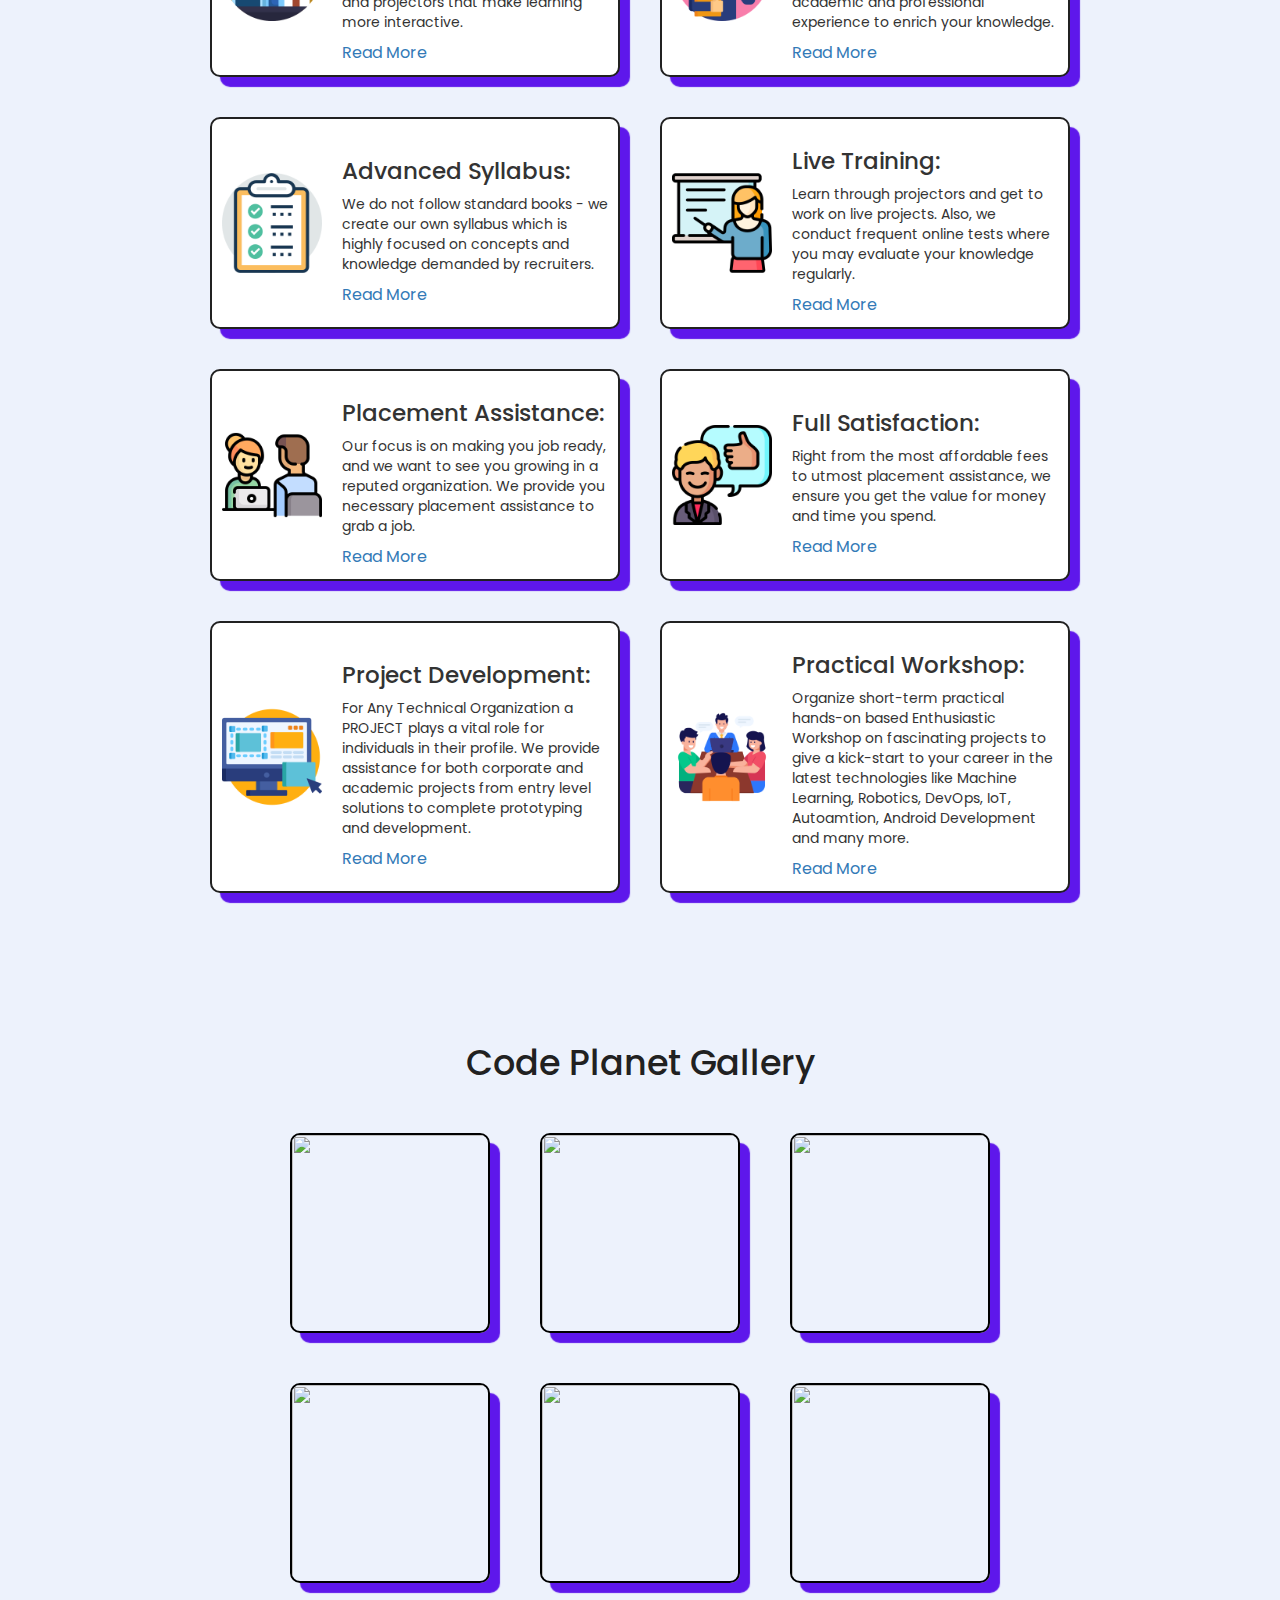
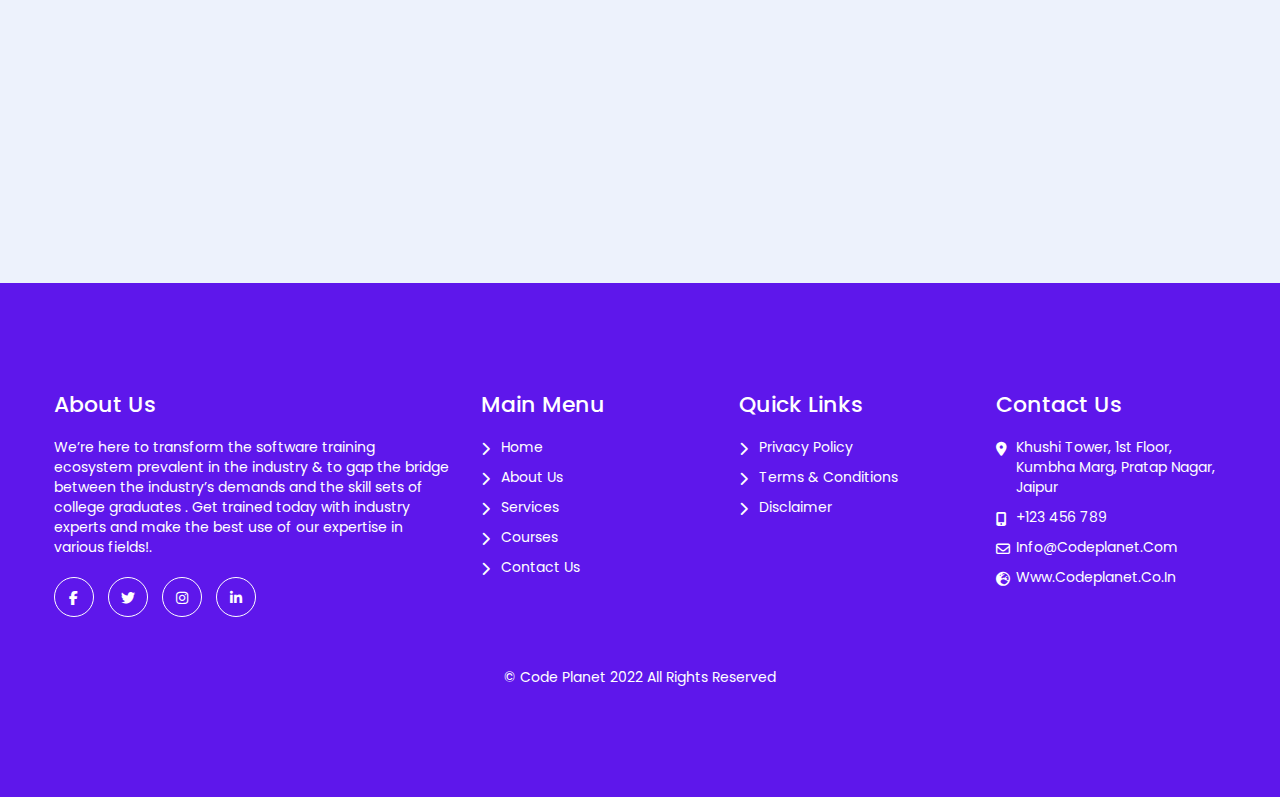
==== commit 352ee3b7: "Update about.html" ====
--- a/about.html
+++ b/about.html
@@ -279,7 +279,7 @@
       <div class="footer">
           <div class="single-footer">
               <h4>about us</h4>
-              <p>Lorem ipsum dolor sit amet, di dunt ut labore et dolore magna aliqua. Ut enim ad minim veniam. Excepteur sint qui officia deserunt Excepteur.</p>
+              <p>We’re here to transform the software training ecosystem prevalent in the industry & to gap the bridge between the industry’s demands and the skill sets of college graduates . Get trained today with industry experts and make the best use of our expertise in various fields!.</p>
               <div class="footer-social">
                   <a href=""><i class="fab fa-facebook-f"></i></a>
                   <a href=""><i class="fab fa-twitter"></i></a>
--- a/navbar.css
+++ b/navbar.css
@@ -64,6 +64,7 @@
     text-align: center;
     visibility: hidden;
     box-shadow: 0 6px 10px rgba(0,0,0,0.15);
+     z-index: 100;
   }
   .nav-links li:hover .drop-menu,
   .nav-links li:hover .mega-box{
@@ -97,6 +98,7 @@
     justify-content: space-between;
     box-shadow: 0 6px 10px rgba(0,0,0,0.15);
     position: fixed;
+      z-index: 100;
   }
   .mega-box .content .row{
     width: calc(25% - 30px);
--- a/footer.css
+++ b/footer.css
@@ -6,9 +6,9 @@
     margin-top: 300px;
     padding: 100px 0;
     background: #5E17EB;
-    background: -moz-linear-gradient(left,  #2749c4 0%, #6085b2 100%);
-    background: -webkit-linear-gradient(left,  #2749c4 0%,#6085b2 100%);
-    background: linear-gradient(to right,  #2749c4 0%,#6085b2 100%);
+    background: -moz-linear-gradient(left,  #5E17EB 0%, #5E17EB 100%);
+    background: -webkit-linear-gradient(left,  #5E17EB 0%,#5E17EB 100%);
+    background: linear-gradient(to right,  #5E17EB 0%,#5E17EB 100%);
     filter: progid:DXImageTransform.Microsoft.gradient( startColorstr='#2749c4', endColorstr='#6085b2',GradientType=1 );
     color:#fff;
     position:relative;
@@ -163,4 +163,4 @@
       margin-bottom:30px;
     }
   }
-  +  
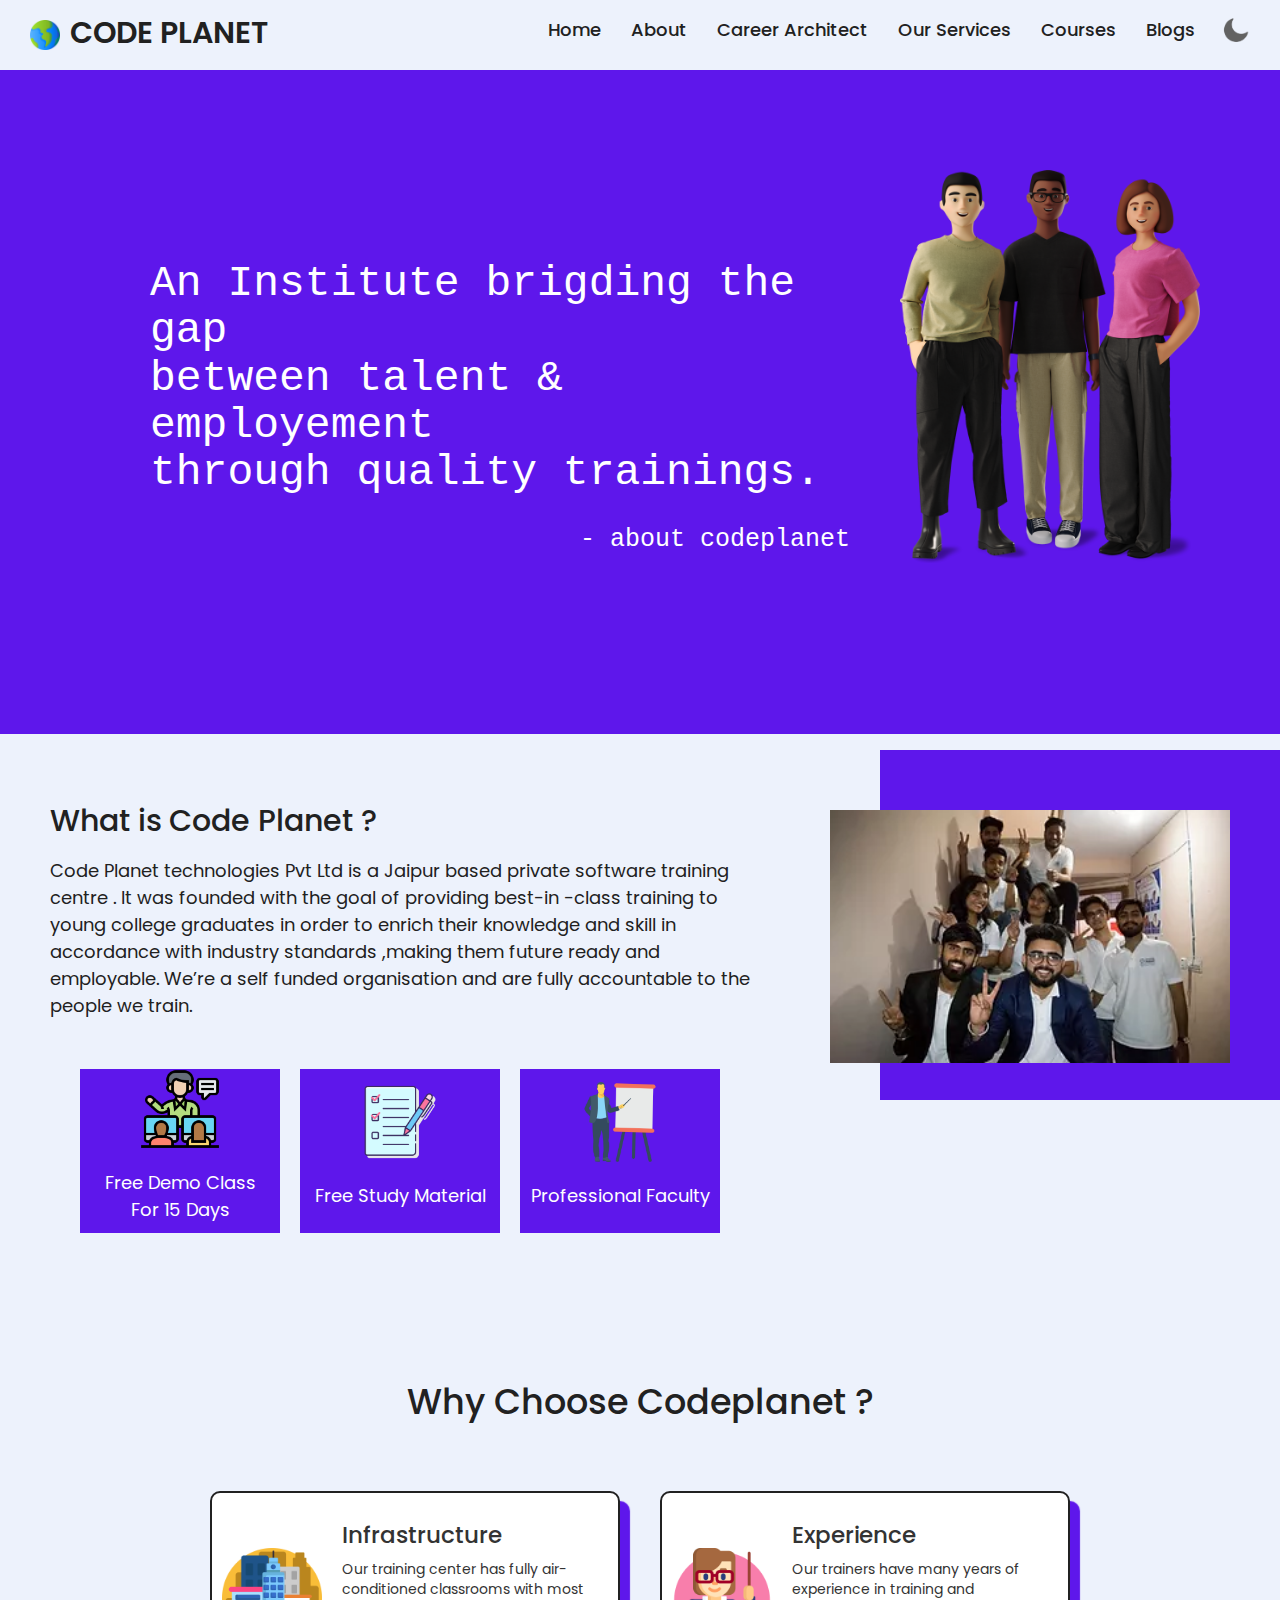
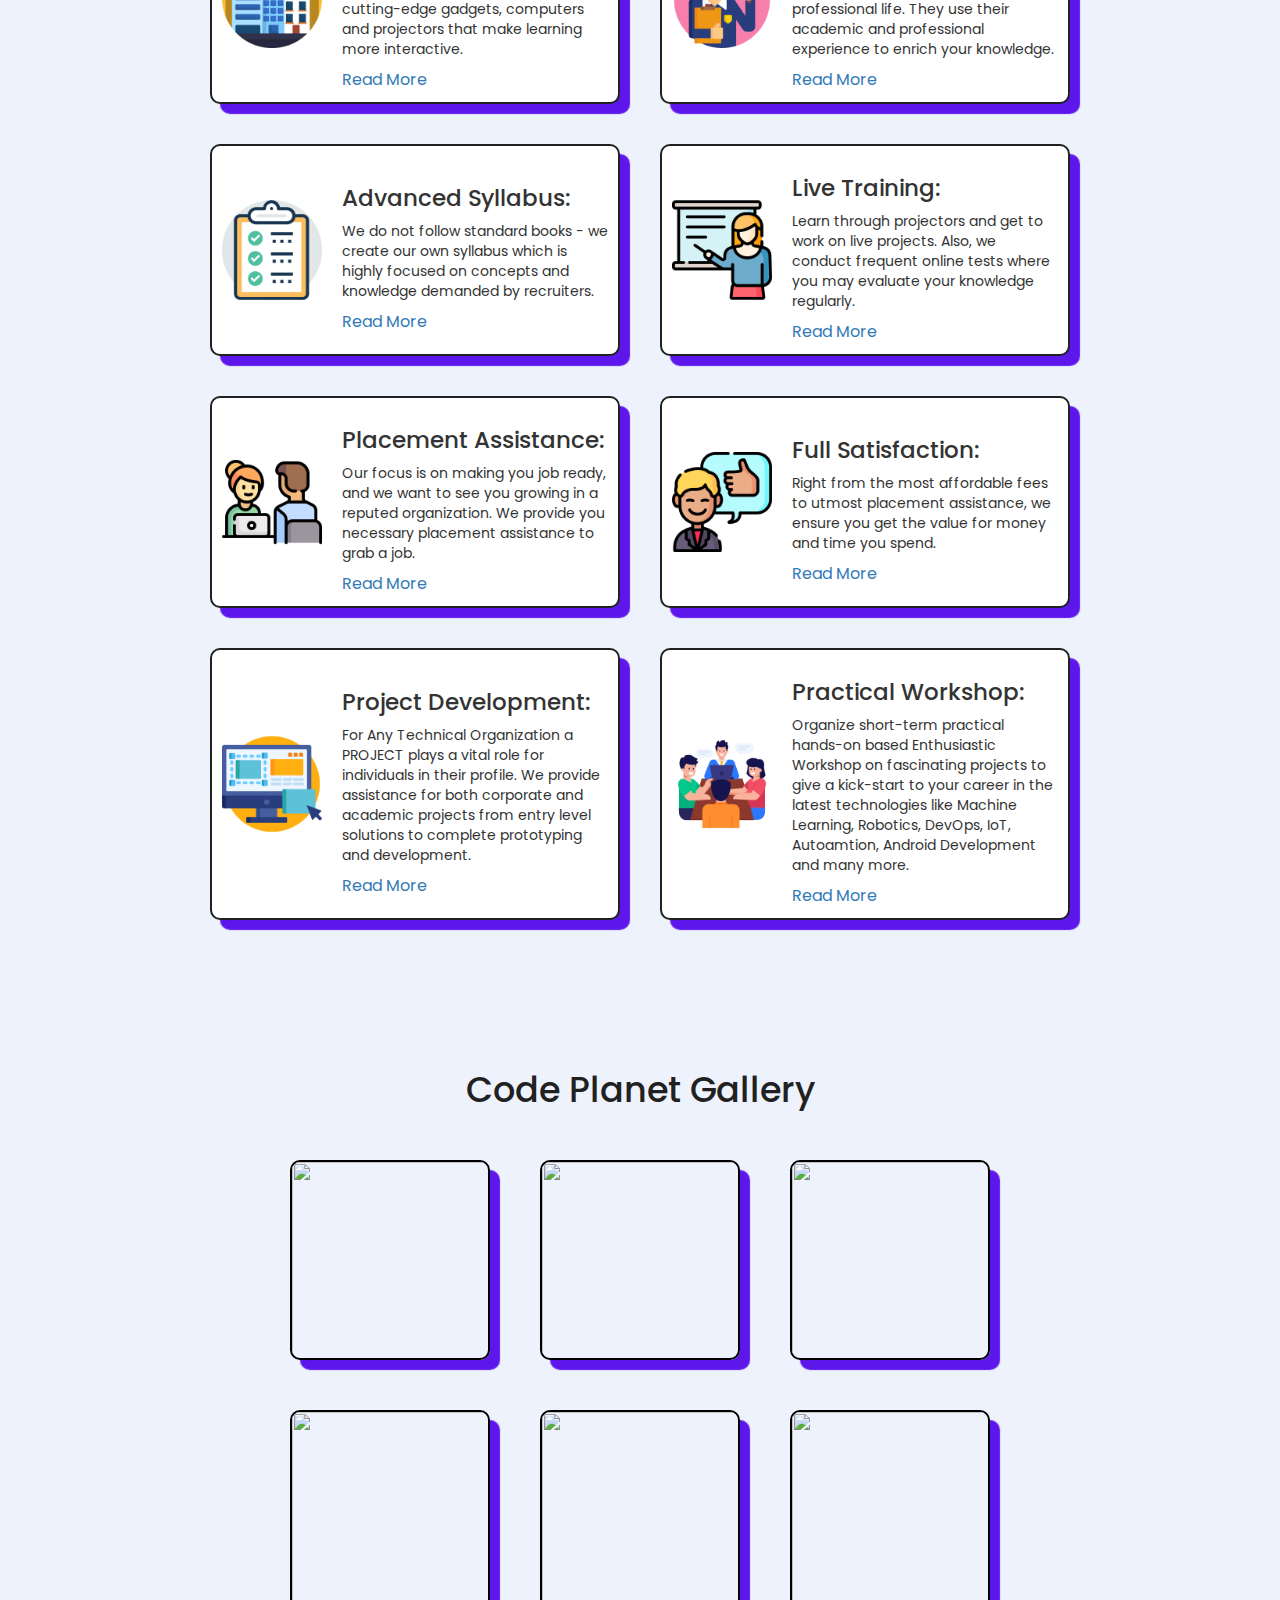
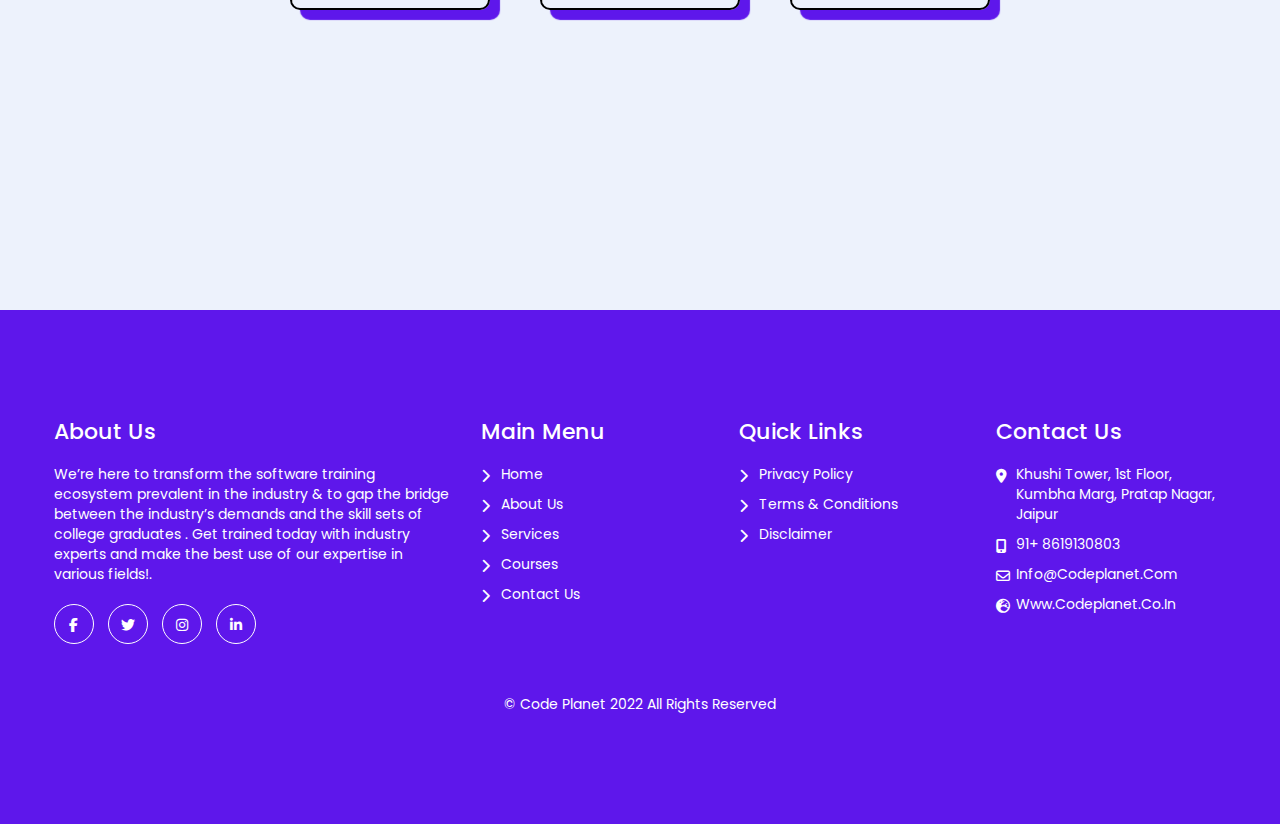
==== commit 0eb35bcc: "Update about.html" ====
--- a/about.html
+++ b/about.html
@@ -309,7 +309,7 @@
               <h4>contact us</h4>
               <ul>
                   <li><a href=""><i class="fas fa-map-marker-alt"></i>  Khushi Tower, 1st floor, Kumbha Marg, Pratap Nagar, Jaipur</a></li>
-                  <li><a href=""><i class="fas fa-mobile-alt"></i> +123 456 789</a></li>
+                  <li><a href=""><i class="fas fa-mobile-alt"></i> 91+ 8619130803</a></li>
                   <li><a href=""><i class="far fa-envelope"></i> info@codeplanet.com</a></li>
                   <li><a href=""><i class="fas fa-globe-europe"></i> www.codeplanet.co.in</a></li>
               </ul>
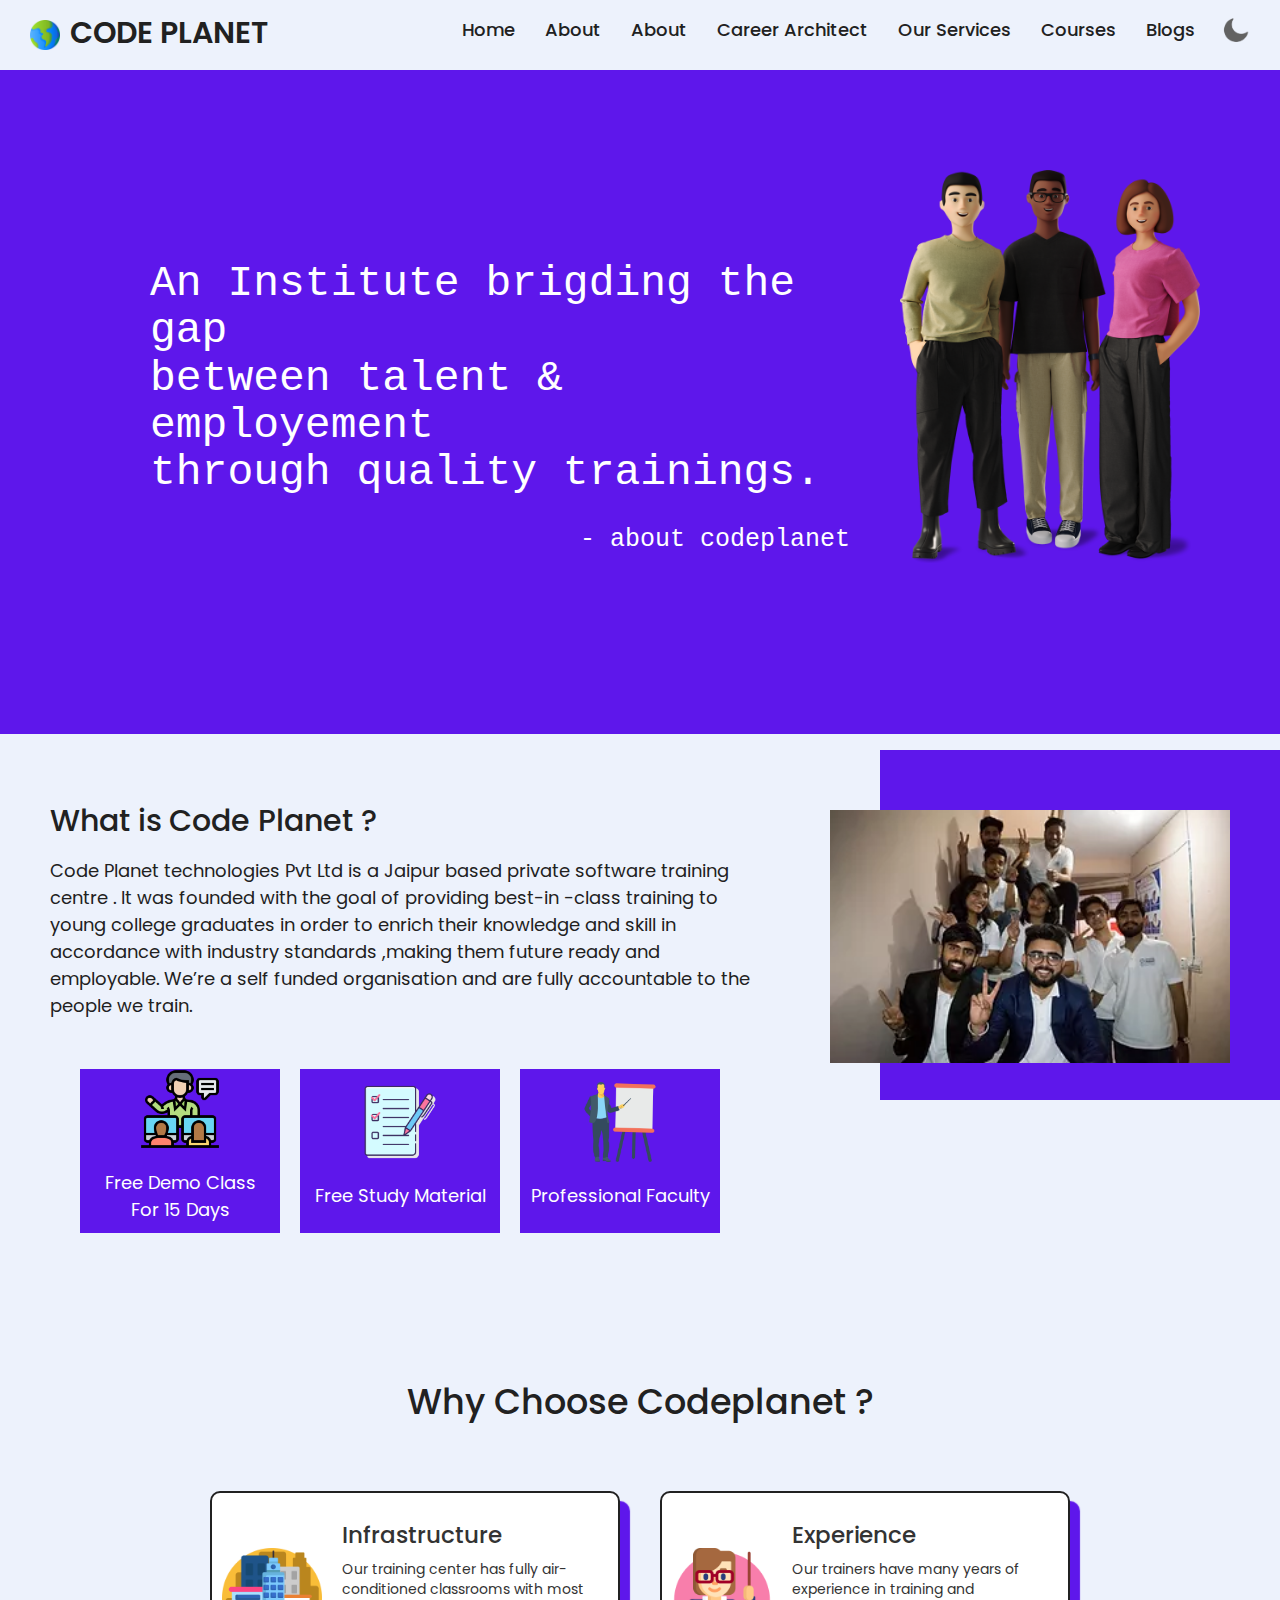
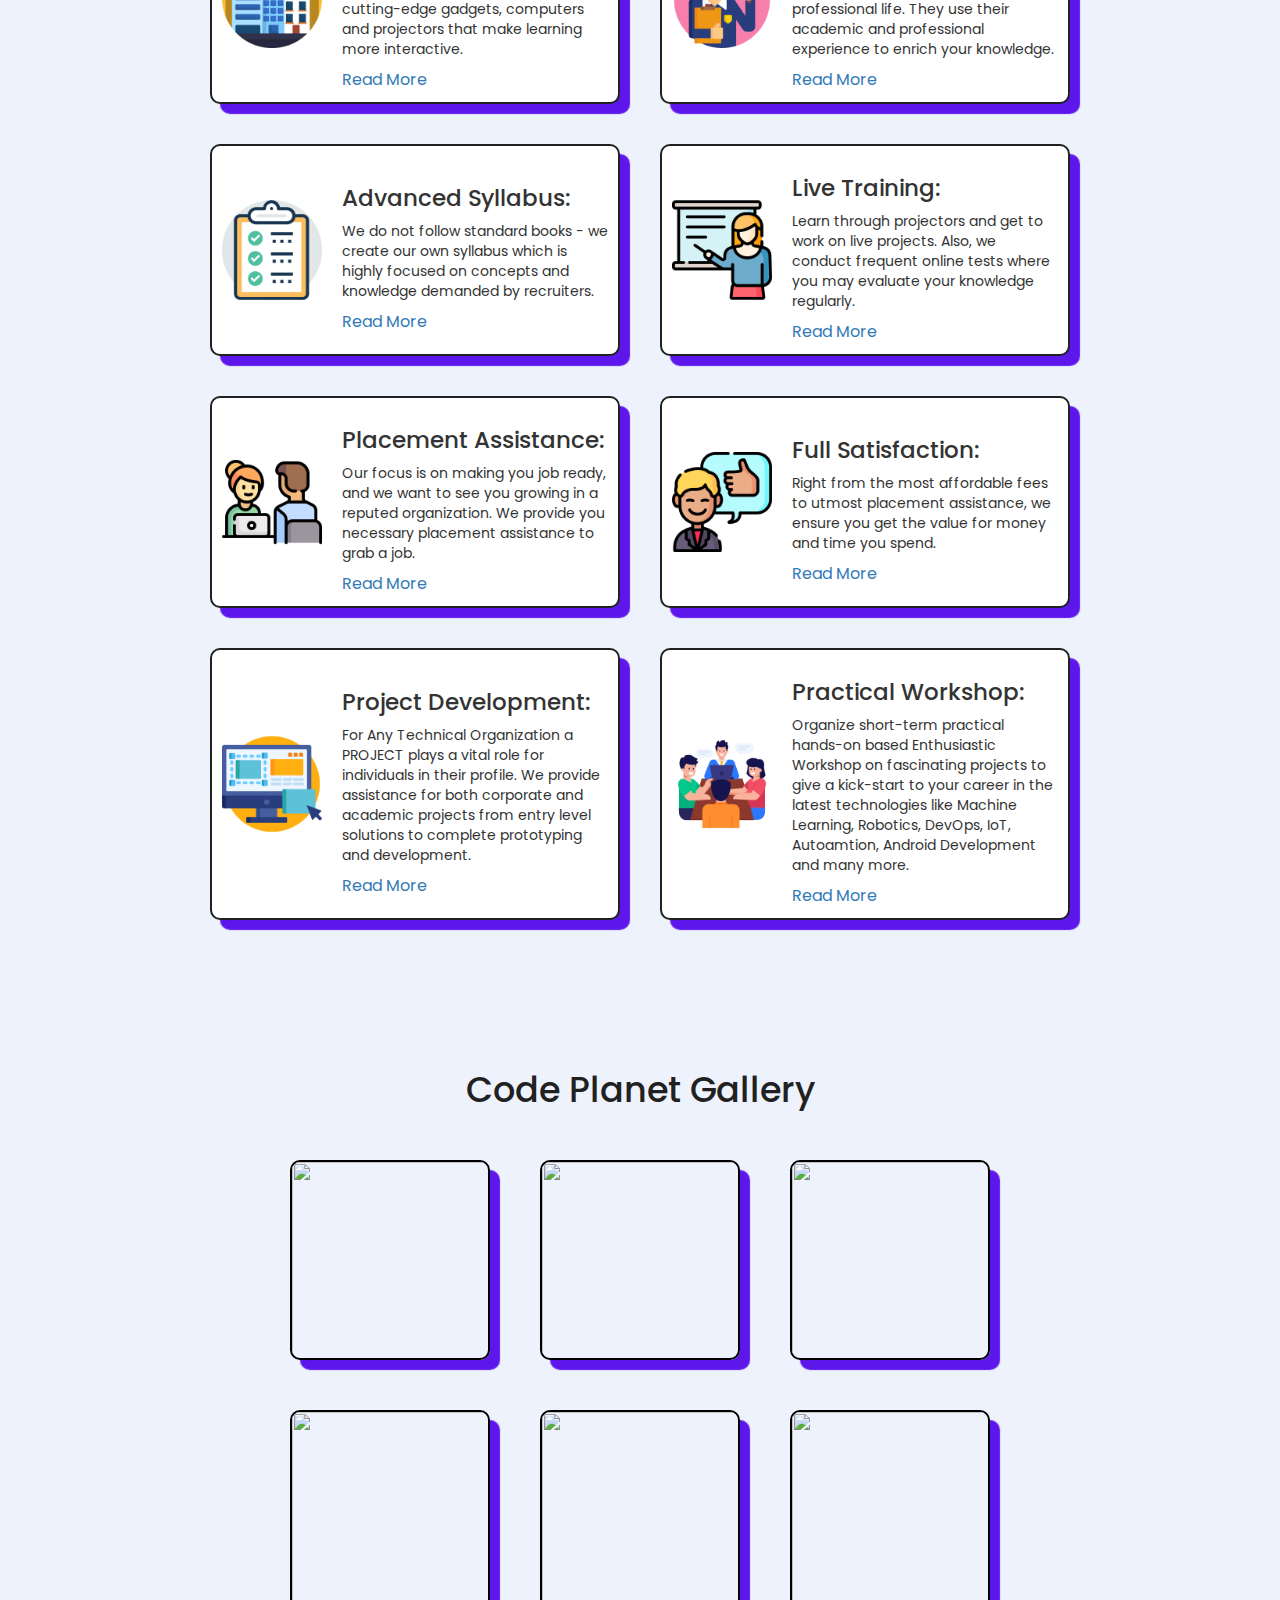
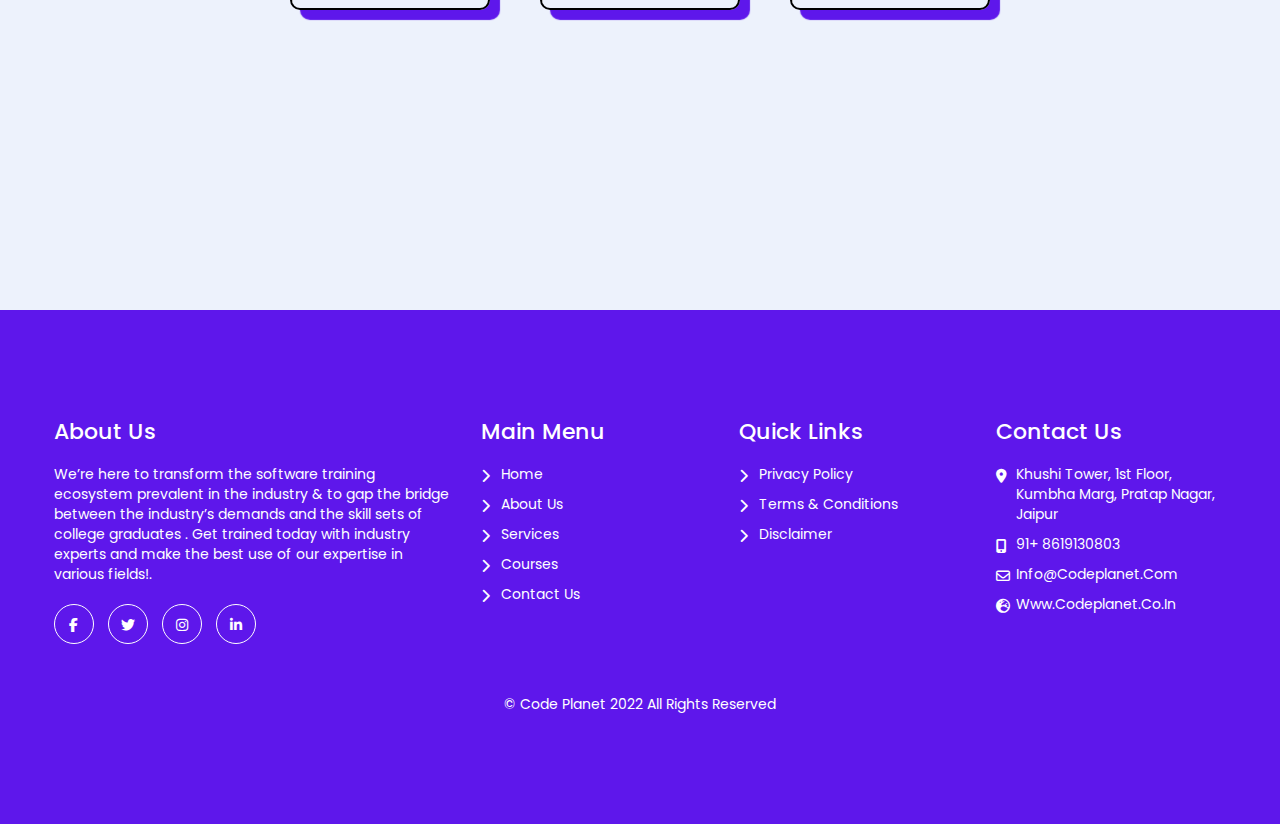
==== commit c7c70b0c: "Update about.html" ====
--- a/about.html
+++ b/about.html
@@ -26,7 +26,7 @@
         <li><a href="/index/">Home</a></li>
         <li><a href="/about/" class="desktop-item">About</a>
           <input type="checkbox" id="showMega">
-          <label href="/about/" for="showMega" class="mobile-item">About</label>
+          <label for="showMega" class="mobile-item"><li><a style="margin: 0;" href="/about/">About</a></label>
         <div class="mega-box">
           <div class="content">
             <div id="about-row" class="row">
@@ -79,7 +79,7 @@
         <li>
           <a href="/course/" class="desktop-item">Courses</a>
           <input type="checkbox" id="showMega">
-          <label href="/course/" for="showMega" class="mobile-item">Courses</label>
+          <label for="showMega" class="mobile-item"><a href="/course/" style="margin: 0rem -2rem;" >Courses</a></label>
           <div class="mega-box">
             <div class="content">
               <div class="row">
--- a/navbar.css
+++ b/navbar.css
@@ -197,6 +197,7 @@
       overflow-y: auto;
       box-shadow: 0px 15px 15px rgba(0,0,0,0.18);
       transition: all 0.3s ease;
+      z-index: 100;  
     }
     
     .wrapper img {
@@ -312,4 +313,10 @@
   nav input{
     display: none;
   }
-  
+
+@media screen and (max-width: 400px){
+.wrapper .logo a {
+    font-size: 20px;
+}
+}
+  
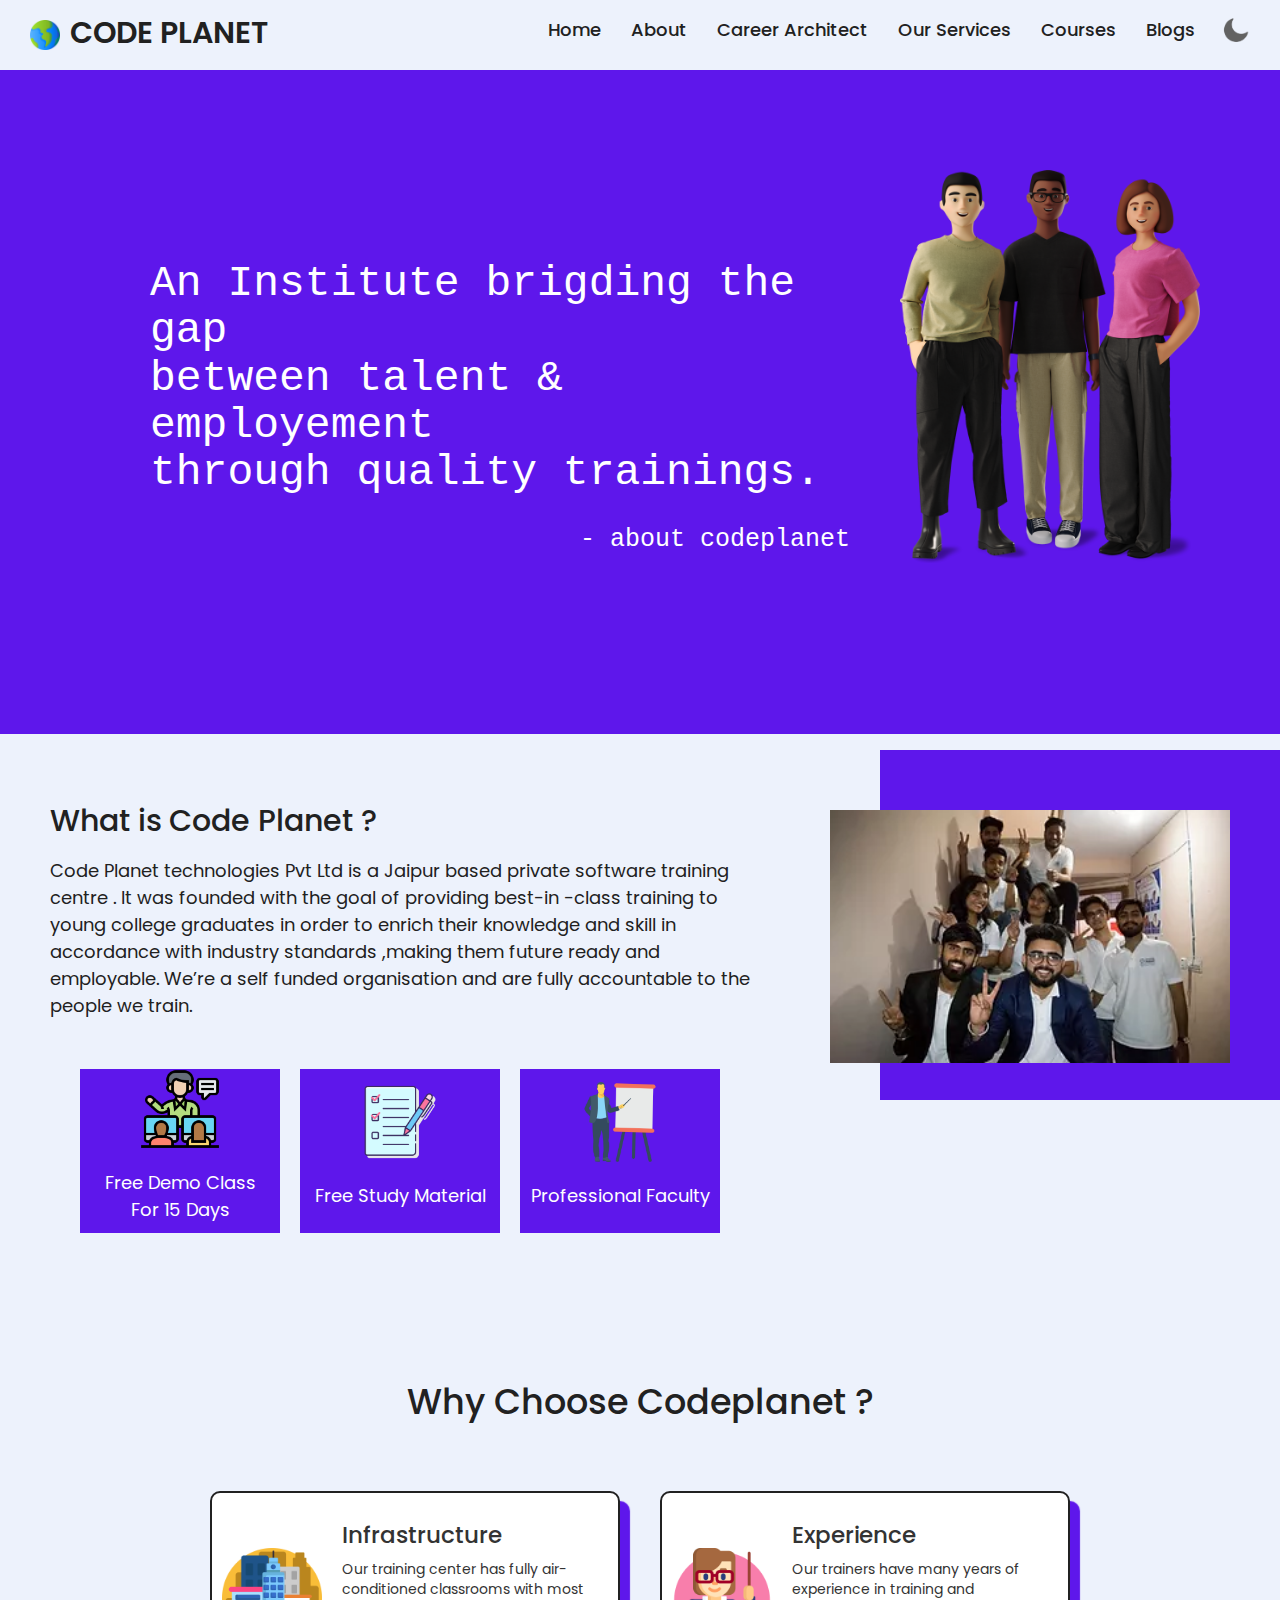
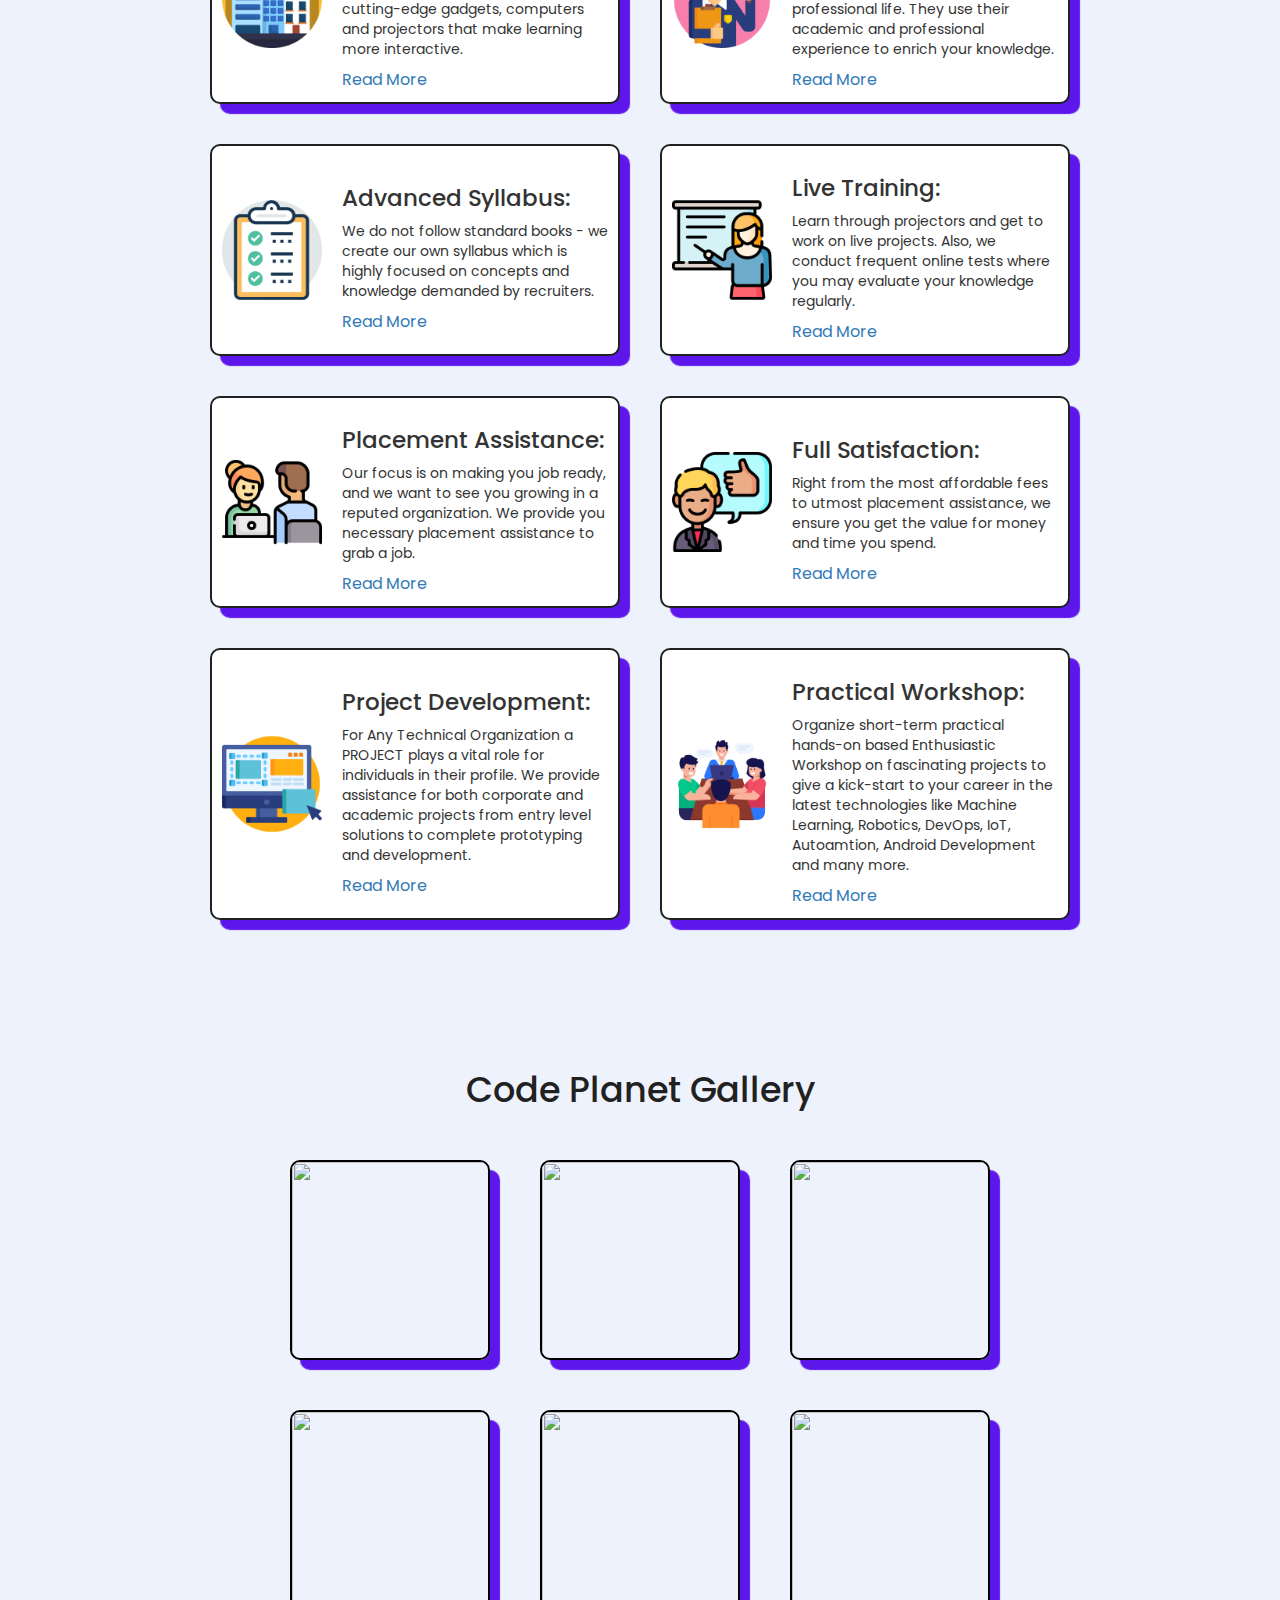
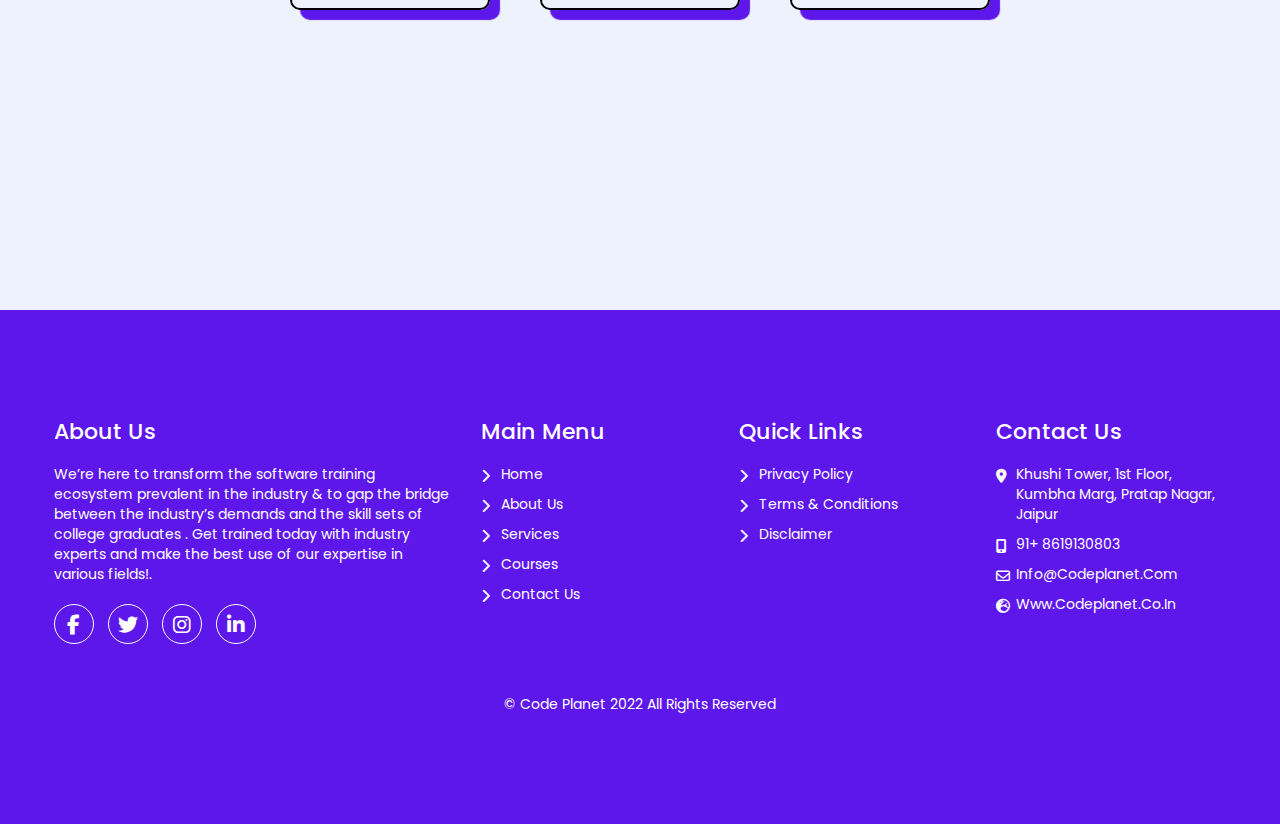
==== commit 73700fe2: "Update about.html" ====
--- a/about.html
+++ b/about.html
@@ -26,7 +26,7 @@
         <li><a href="/index/">Home</a></li>
         <li><a href="/about/" class="desktop-item">About</a>
           <input type="checkbox" id="showMega">
-          <label for="showMega" class="mobile-item"><li><a style="margin: 0;" href="/about/">About</a></label>
+          <label for="showMega" class="mobile-item"><li><a style="margin: 0;" href="/about/" class="mobile-item" >About</a></label>
         <div class="mega-box">
           <div class="content">
             <div id="about-row" class="row">
@@ -281,10 +281,10 @@
               <h4>about us</h4>
               <p>We’re here to transform the software training ecosystem prevalent in the industry & to gap the bridge between the industry’s demands and the skill sets of college graduates . Get trained today with industry experts and make the best use of our expertise in various fields!.</p>
               <div class="footer-social">
-                  <a href=""><i class="fab fa-facebook-f"></i></a>
-                  <a href=""><i class="fab fa-twitter"></i></a>
-                  <a href=""><i class="fab fa-instagram"></i></a>
-                  <a href=""><i class="fab fa-linkedin-in"></i></a>
+                  <a href="https://www.facebook.com/codeplanettech/"><i class="fab fa-facebook-f"></i></a>
+                  <a href="https://www.facebook.com/codeplanettech/"><i class="fab fa-twitter"></i></a>
+                  <a href="https://www.instagram.com/codeplanettechnologies/?hl=en"><i class="fab fa-instagram"></i></a>
+                  <a href="https://in.linkedin.com/company/code-planet-technologies"><i class="fab fa-linkedin-in"></i></a>
               </div>
           </div>
           <div class="single-footer">
--- a/footer.css
+++ b/footer.css
@@ -44,6 +44,7 @@
     line-height: 40px;
     border-radius: 50%;
     margin-right: 10px;
+    font-size: 20px;
   }
   .footer-social {
     margin-top: 20px;
